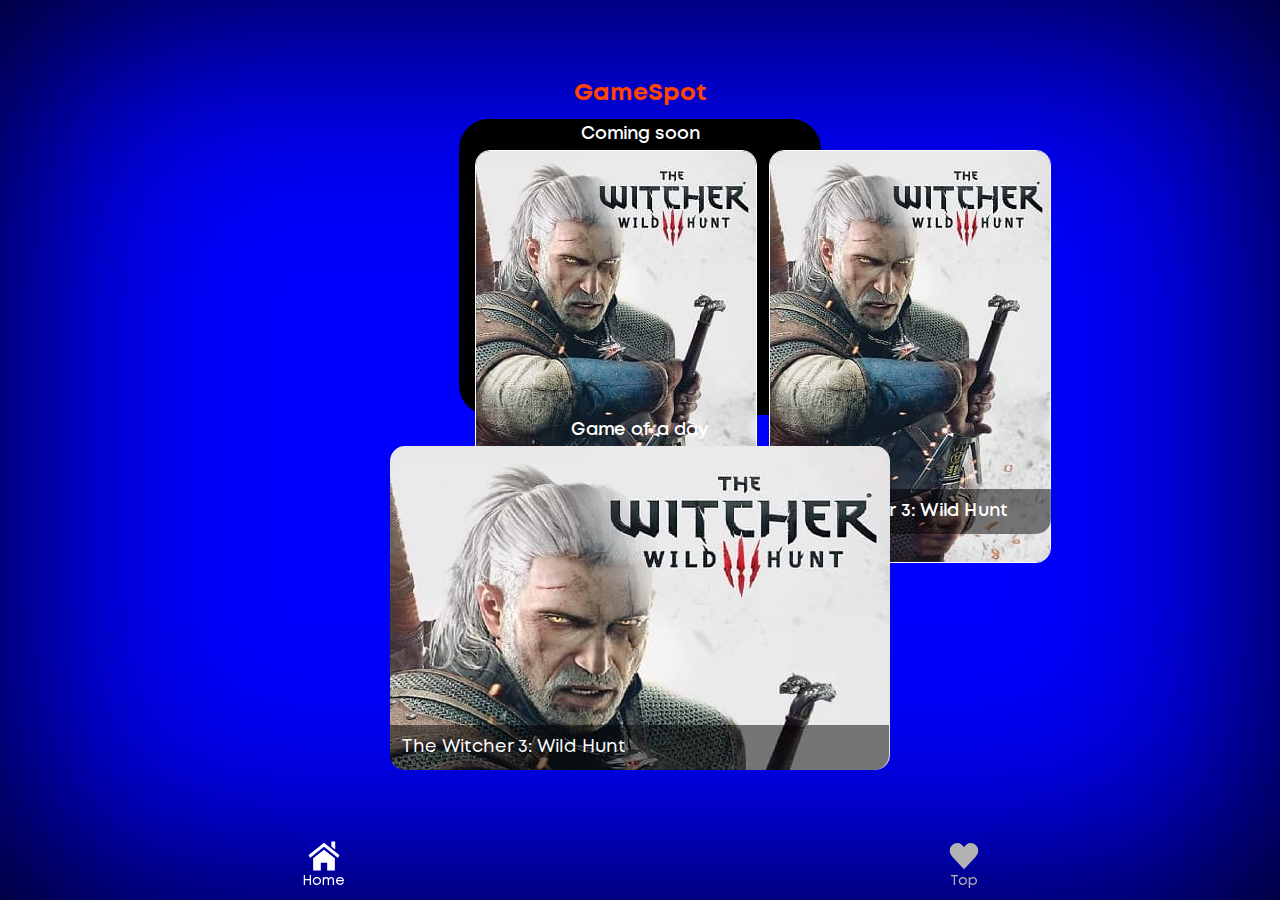
==== index.html @ cd749d68 "start" ====
<!DOCTYPE html>
<html class="page" lang="ru">
  <head>
    <meta charset="utf-8">
    <meta name="viewport" content="width=device-width,initial-scale=1">
    <title>Games Review2</title>
    <link rel="stylesheet" href="css/style.css">
  </head>
  <body class="page__body">
    <section class="genre">
      <h1 class="genre__title">GameSpot</h1>
      <div class="genre__img-wrapper">
        <h2 class="genre__img-title">Coming soon</h2>
        <div class="genre__img-container">
          <a href="game.html" class="games__link">
            <img class="genre__img-soon" src="img/witcher-icon.jpg" alt="">
            <p class="genre__soon-text">The Witcher 3: Wild Hunt</p>
          </a>
          <a href="game.html" class="games__link">
            <img class="genre__img-soon" src="img/witcher-icon.jpg" alt="">
            <p class="genre__soon-text">The Witcher 3: Wild Hunt</p>
          </a>
        </div>
      </div>
      <!--div class="genre__list-wrapper">
        <h2 class="genre__genre-title">Choose a genre</h2>
        <ul class="genre__list">
          <li class="genre__item">
            <p class="genre__text">Racing</p>
          </li>
          <li class="genre__item">
            <p class="genre__text">Action</p>
          </li>
          <li class="genre__item">
            <p class="genre__text">Simulation</p>
          </li>
          <li class="genre__item">
            <p class="genre__text">Sports</p>
          </li>
          <li class="genre__item">
            <p class="genre__text">Strategy</p>
          </li>
          <li class="genre__item">
            <p class="genre__text">Fantasy</p>
          </li>
        </ul>
      </div-->
      <div class="genre__img-item">
        <h2 class="genre__img-title">Game of a day</h2>
        <a href="game.html" class="games__link">
          <img class="genre__img" src="img/witcher-icon2.jpg" alt="">
          <p class="genre__img-text">The Witcher 3: Wild Hunt</p>
        </a>
      </div>
    </section>
    <footer class="footer">
      <nav class="main-nav">
        <li>
          <a class="main-nav__item main-nav__item--active" id="games-button">
            <svg class="main-nav__svg-games" width="24" height="24">
              <use xlink:href="img/icons/stack.svg#home-icon"></use>
            </svg>
            <p class="main-nav__item-text">Home</p>
          </a>
        </li>
        <li>
          <a class="main-nav__item" href="" id="watch-button">
            <svg class="main-nav__svg-watch" width="24" height="24">
              <use xlink:href="img/icons/stack.svg#heart-icon"></use>
            </svg>
            <p class="main-nav__item-text">Top</p>
          </a>
        </li>
      </nav>
    </footer>
    <script src="js/index.js" defer></script>
  </body>
</html>
---- css/style.css ----
@keyframes left{0%{transform:translateX(374px)}to{transform:translateX(0)}}.visually-hidden{position:absolute;width:1px;height:1px;margin:-1px;border:0;padding:0;white-space:nowrap;-webkit-clip-path:inset(100%);clip-path:inset(100%);clip:rect(0,0,0,0);overflow:hidden}@font-face{font-family:"Mont";src:url(../fonts/Mont-Regular.woff2)format("woff2");font-weight:400;font-display:swap;font-style:normal}@font-face{font-family:"Mont";src:url(../fonts/Mont-SemiBold.woff2)format("woff2");font-weight:600;font-display:swap;font-style:normal}@font-face{font-family:"Mont";src:url(../fonts/Mont-Bold.woff2)format("woff2");font-weight:700;font-display:swap;font-style:normal}@font-face{font-family:"Mont";src:url(../fonts/Mont-Regular.woff)format("woff");font-weight:400;font-display:swap;font-style:normal}@font-face{font-family:"Mont";src:url(../fonts/Mont-SemiBold.woff)format("woff");font-weight:600;font-display:swap;font-style:normal}@font-face{font-family:"Mont";src:url(../fonts/Mont-Bold.woff)format("woff");font-weight:700;font-display:swap;font-style:normal}.page{width:100%;min-width:374px;background-color:#000}.page__body{width:100%;margin:0;display:grid;min-height:620px;grid-template-rows:1fr min-content;grid-template-columns:100%;box-shadow:inset 0 0 250px #000;background-color:#00f}.genre{display:grid;grid-template-rows:min-content min-content min-content;justify-items:center;margin-left:24px;margin-right:24px}@media (min-width:720px){.genre{margin-left:80px;margin-right:80px}}.genre__title{margin:20px 0 0;font-family:"Mont";font-style:normal;font-weight:700;font-size:24px;line-height:120%;color:#ff4500;text-align:center}@media (min-width:720px){.genre__title{margin-top:80px}}.genre__img-wrapper{display:grid;justify-items:center;grid-template-rows:min-content 1fr;width:362px;height:296px;margin-top:10px;border-radius:30px;background-color:#000}.genre__img-title{margin:5px 0;font-family:"Mont";font-style:normal;font-weight:600;font-size:18px;line-height:120%;color:#fff;text-align:center}.genre__img-container{display:grid;width:330px;grid-template-columns:1fr 1fr;column-gap:12px}.genre__img-soon{width:157px;border:1px solid #fff;border-radius:15px;object-fit:contain}@media (min-width:720px){.genre__img-soon{width:280px}}.genre__soon-text{position:absolute;left:2px;bottom:33px;width:131px;margin:0;padding:12px;font-family:"Mont";font-style:normal;font-weight:600;font-size:12px;line-height:120%;color:#fff;text-align:left;border-radius:0 0 15px 15px;background-color:rgba(0,0,0,.5)}@media (min-width:720px){.genre__soon-text{width:256px;font-size:18px}}.genre__list-wrapper{margin-top:20px;align-self:center;justify-self:center}.genre__genre-title,.genre__list{margin:0 0 20px;font-family:"Mont";font-style:normal;font-weight:600;font-size:18px;line-height:120%;color:#fff;text-align:center}.genre__list{display:grid;width:326px;grid-template-rows:repeat(3,50px);grid-template-columns:1fr 1fr;row-gap:10px;column-gap:24px;margin:10px 0 0;padding:0;list-style:none;font-weight:700;text-align:left}@media (min-width:720px){.genre__list{margin-top:60px;row-gap:20px}}.genre__item{display:grid;width:151px;height:50px;justify-items:center;align-items:center;border-radius:10px;box-shadow:inset 0 0 50px #3b3b3b}.genre__item:active{filter:brightness(50%)}.genre__text{margin:0;justify-self:center}.genre__img-item{position:relative;display:block;align-self:center;border-radius:15px}.genre__img{width:302px;border-radius:15px;object-fit:contain}@media (min-width:720px){.genre__img{width:500px}}.genre__img-text{position:absolute;bottom:4px;width:278px;margin:0;padding:12px;font-family:"Mont";font-style:normal;font-weight:400;font-size:18px;line-height:120%;color:#fff;text-align:left;border-radius:0 0 15px 15px;background-color:rgba(0,0,0,.5)}@media (min-width:720px){.genre__img-text{width:475px}}.footer{width:100%}.main-nav{display:flex;margin-top:20px;margin-bottom:10px;justify-content:space-around;list-style:none}@media (min-width:720px){.main-nav{margin-top:40px}}.main-nav__item{display:grid;justify-items:center;text-decoration:none;filter:brightness(70%)}.main-nav__item--active{filter:brightness(100%)}.main-nav__item-text{margin:0;font-family:"Mont";font-style:normal;font-weight:400;font-size:12px;line-height:120%;color:#fff}@media (min-width:720px){.main-nav__item-text{margin-top:5px;font-size:14px}}.main-nav__svg-games,.main-nav__svg-watch{fill:#fff}@media (min-width:720px){.main-nav__svg-games,.main-nav__svg-watch{transform:scale(1.3)}}.games__wrapper{display:grid;grid-template-rows:min-content min-content;margin-left:24px;margin-right:24px}@media (min-width:720px){.games__wrapper{margin-left:80px;margin-right:80px}}.games__title{margin:40px 0 0;font-family:"Mont";font-style:normal;font-weight:700;font-size:22px;line-height:120%;color:#fff;text-align:center}@media (min-width:720px){.games__title{margin-top:60px}}.games__list{display:grid;grid-template-columns:1fr 1fr;column-gap:12px;justify-self:center;margin:30px 0 0;padding:0;list-style:none}.games__item{position:relative;display:block;margin-top:10px;border-radius:15px}@media (min-width:720px){.games__item{margin-top:20px}}.games__link{position:relative;display:block;text-decoration:none}.games__img{width:157px;border:1px solid #fff;border-radius:15px;object-fit:contain}@media (min-width:720px){.games__img{width:280px}}.games__text{position:absolute;left:1px;bottom:5px;width:131px;margin:0;padding:12px;font-family:"Mont";font-style:normal;font-weight:600;font-size:12px;line-height:120%;color:#fff;text-align:left;border-radius:0 0 15px 15px;background-color:rgba(0,0,0,.5)}@media (min-width:720px){.games__text{width:256px;font-size:18px}}.game,.game__slider{position:relative;width:100%;overflow-x:hidden}.game{display:grid;grid-template-rows:min-content;align-content:center;font-family:"Mont";font-style:normal;font-weight:700;font-size:22px;line-height:120%;color:#fff;text-align:left}.game__slider{max-width:430px;justify-self:center}@media (min-width:720px){.game__slider{width:550px;height:800px;max-width:550px;overflow-x:hidden}}.game__card-container{position:relative;display:flex;flex-wrap:nowrap;transition:left .3s}.game__img{width:100vw;max-width:430px;object-fit:cover;border-radius:15px}@media (min-width:720px){.game__img{min-width:550px;max-width:550px;height:800px}}.game__wrapper{position:absolute;display:flex;bottom:0;left:36px;width:calc(100% - 72px);height:550px;align-items:flex-end}@media (min-width:720px){.game__wrapper{width:478px;height:800px}}.game__container{display:grid;grid-template-rows:min-content min-content 1fr;margin-bottom:15px;text-shadow:0 0 8px #000}@media (min-width:720px){.game__container{margin-left:24px;margin-right:24px;margin-bottom:30px}}.game__name{margin:0;font-weight:700;font-size:24px}.game__genre,.game__text{margin:0;font-weight:400;font-size:18px}.game__text{margin:10px 0 0;font-size:14px;line-height:115%}@media (min-width:720px){.game__text{font-size:16px}}.game__button-back{position:absolute;display:flex;justify-content:center;align-items:center;top:30px;left:36px;margin:0;padding:0;font-weight:400;color:#fff;border:0}.game__span{margin-right:12px;font-size:36px}.game__button-watchlist{position:absolute;display:flex;justify-content:center;align-items:center;top:30px;right:36px;width:36px;height:36px;margin:0;padding:0;background-color:transparent;border:2px solid #fff;border-radius:50%}.game__button-svg{filter:brightness(70%)}.game__button-svg--active{filter:brightness(150%)}.game__button-left{position:absolute;top:50%;left:4px;width:24px;height:24px;margin:0;padding:0;background-color:transparent;border:0;transform:rotateY(180deg);filter:brightness(85%)}@media (min-width:720px){.game__button-left{top:400px;left:42px}}.game__button-right{position:absolute;top:50%;right:4px;width:24px;height:24px;margin:0;padding:0;background-color:transparent;border:0;filter:brightness(85%)}@media (min-width:720px){.game__button-right{top:400px;right:42px}}.button-left__svg,.button-right__svg{filter:drop-shadow(0 0 4px #000)}
/*# sourceMappingURL=[data-uri] */
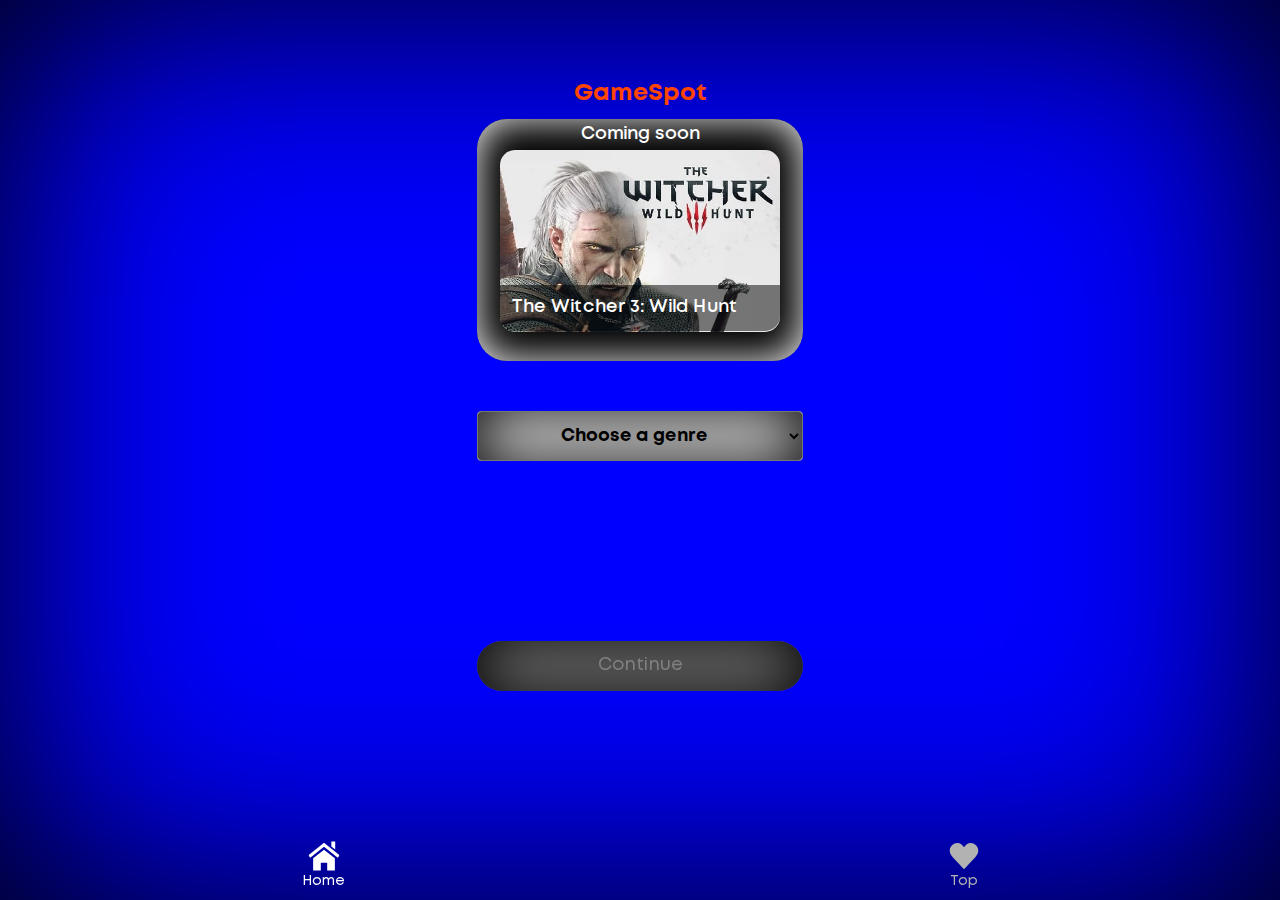
==== commit 47c4bff7: "select" ====
--- a/index.html
+++ b/index.html
@@ -11,16 +11,22 @@
       <h1 class="genre__title">GameSpot</h1>
       <div class="genre__img-wrapper">
         <h2 class="genre__img-title">Coming soon</h2>
-        <div class="genre__img-container">
-          <a href="game.html" class="games__link">
-            <img class="genre__img-soon" src="img/witcher-icon.jpg" alt="">
-            <p class="genre__soon-text">The Witcher 3: Wild Hunt</p>
-          </a>
-          <a href="game.html" class="games__link">
-            <img class="genre__img-soon" src="img/witcher-icon.jpg" alt="">
-            <p class="genre__soon-text">The Witcher 3: Wild Hunt</p>
-          </a>
-        </div>
+        <a href="game.html" class="games__link">
+          <img class="genre__img-soon" src="img/witcher-icon2.jpg" alt="">
+          <p class="genre__soon-text">The Witcher 3: Wild Hunt</p>
+        </a>
+      </div>
+      <div class="genre__select-wrapper">
+       <select class="genre__select">
+        <option class="genre__option" value="" selected disabled>Choose a genre</option>
+        <option class="genre__option" value="Racing">Racing</option>
+        <option class="genre__option" value="Action">Action</option>
+        <option class="genre__option" value="Simulation">Simulation</option>
+        <option class="genre__option" value="Sports">Sports</option>
+        <option class="genre__option" value="Strategy">Strategy</option>
+        <option class="genre__option" value="Fantasy">Fantasy</option>
+      </select>
+      <button type="button" class="genre__button">Continue</button>
       </div>
       <!--div class="genre__list-wrapper">
         <h2 class="genre__genre-title">Choose a genre</h2>
@@ -45,13 +51,6 @@
           </li>
         </ul>
       </div-->
-      <div class="genre__img-item">
-        <h2 class="genre__img-title">Game of a day</h2>
-        <a href="game.html" class="games__link">
-          <img class="genre__img" src="img/witcher-icon2.jpg" alt="">
-          <p class="genre__img-text">The Witcher 3: Wild Hunt</p>
-        </a>
-      </div>
     </section>
     <footer class="footer">
       <nav class="main-nav">
--- a/css/style.css
+++ b/css/style.css
@@ -1,2 +1,2 @@
-@keyframes left{0%{transform:translateX(374px)}to{transform:translateX(0)}}.visually-hidden{position:absolute;width:1px;height:1px;margin:-1px;border:0;padding:0;white-space:nowrap;-webkit-clip-path:inset(100%);clip-path:inset(100%);clip:rect(0,0,0,0);overflow:hidden}@font-face{font-family:"Mont";src:url(../fonts/Mont-Regular.woff2)format("woff2");font-weight:400;font-display:swap;font-style:normal}@font-face{font-family:"Mont";src:url(../fonts/Mont-SemiBold.woff2)format("woff2");font-weight:600;font-display:swap;font-style:normal}@font-face{font-family:"Mont";src:url(../fonts/Mont-Bold.woff2)format("woff2");font-weight:700;font-display:swap;font-style:normal}@font-face{font-family:"Mont";src:url(../fonts/Mont-Regular.woff)format("woff");font-weight:400;font-display:swap;font-style:normal}@font-face{font-family:"Mont";src:url(../fonts/Mont-SemiBold.woff)format("woff");font-weight:600;font-display:swap;font-style:normal}@font-face{font-family:"Mont";src:url(../fonts/Mont-Bold.woff)format("woff");font-weight:700;font-display:swap;font-style:normal}.page{width:100%;min-width:374px;background-color:#000}.page__body{width:100%;margin:0;display:grid;min-height:620px;grid-template-rows:1fr min-content;grid-template-columns:100%;box-shadow:inset 0 0 250px #000;background-color:#00f}.genre{display:grid;grid-template-rows:min-content min-content min-content;justify-items:center;margin-left:24px;margin-right:24px}@media (min-width:720px){.genre{margin-left:80px;margin-right:80px}}.genre__title{margin:20px 0 0;font-family:"Mont";font-style:normal;font-weight:700;font-size:24px;line-height:120%;color:#ff4500;text-align:center}@media (min-width:720px){.genre__title{margin-top:80px}}.genre__img-wrapper{display:grid;justify-items:center;grid-template-rows:min-content 1fr;width:362px;height:296px;margin-top:10px;border-radius:30px;background-color:#000}.genre__img-title{margin:5px 0;font-family:"Mont";font-style:normal;font-weight:600;font-size:18px;line-height:120%;color:#fff;text-align:center}.genre__img-container{display:grid;width:330px;grid-template-columns:1fr 1fr;column-gap:12px}.genre__img-soon{width:157px;border:1px solid #fff;border-radius:15px;object-fit:contain}@media (min-width:720px){.genre__img-soon{width:280px}}.genre__soon-text{position:absolute;left:2px;bottom:33px;width:131px;margin:0;padding:12px;font-family:"Mont";font-style:normal;font-weight:600;font-size:12px;line-height:120%;color:#fff;text-align:left;border-radius:0 0 15px 15px;background-color:rgba(0,0,0,.5)}@media (min-width:720px){.genre__soon-text{width:256px;font-size:18px}}.genre__list-wrapper{margin-top:20px;align-self:center;justify-self:center}.genre__genre-title,.genre__list{margin:0 0 20px;font-family:"Mont";font-style:normal;font-weight:600;font-size:18px;line-height:120%;color:#fff;text-align:center}.genre__list{display:grid;width:326px;grid-template-rows:repeat(3,50px);grid-template-columns:1fr 1fr;row-gap:10px;column-gap:24px;margin:10px 0 0;padding:0;list-style:none;font-weight:700;text-align:left}@media (min-width:720px){.genre__list{margin-top:60px;row-gap:20px}}.genre__item{display:grid;width:151px;height:50px;justify-items:center;align-items:center;border-radius:10px;box-shadow:inset 0 0 50px #3b3b3b}.genre__item:active{filter:brightness(50%)}.genre__text{margin:0;justify-self:center}.genre__img-item{position:relative;display:block;align-self:center;border-radius:15px}.genre__img{width:302px;border-radius:15px;object-fit:contain}@media (min-width:720px){.genre__img{width:500px}}.genre__img-text{position:absolute;bottom:4px;width:278px;margin:0;padding:12px;font-family:"Mont";font-style:normal;font-weight:400;font-size:18px;line-height:120%;color:#fff;text-align:left;border-radius:0 0 15px 15px;background-color:rgba(0,0,0,.5)}@media (min-width:720px){.genre__img-text{width:475px}}.footer{width:100%}.main-nav{display:flex;margin-top:20px;margin-bottom:10px;justify-content:space-around;list-style:none}@media (min-width:720px){.main-nav{margin-top:40px}}.main-nav__item{display:grid;justify-items:center;text-decoration:none;filter:brightness(70%)}.main-nav__item--active{filter:brightness(100%)}.main-nav__item-text{margin:0;font-family:"Mont";font-style:normal;font-weight:400;font-size:12px;line-height:120%;color:#fff}@media (min-width:720px){.main-nav__item-text{margin-top:5px;font-size:14px}}.main-nav__svg-games,.main-nav__svg-watch{fill:#fff}@media (min-width:720px){.main-nav__svg-games,.main-nav__svg-watch{transform:scale(1.3)}}.games__wrapper{display:grid;grid-template-rows:min-content min-content;margin-left:24px;margin-right:24px}@media (min-width:720px){.games__wrapper{margin-left:80px;margin-right:80px}}.games__title{margin:40px 0 0;font-family:"Mont";font-style:normal;font-weight:700;font-size:22px;line-height:120%;color:#fff;text-align:center}@media (min-width:720px){.games__title{margin-top:60px}}.games__list{display:grid;grid-template-columns:1fr 1fr;column-gap:12px;justify-self:center;margin:30px 0 0;padding:0;list-style:none}.games__item{position:relative;display:block;margin-top:10px;border-radius:15px}@media (min-width:720px){.games__item{margin-top:20px}}.games__link{position:relative;display:block;text-decoration:none}.games__img{width:157px;border:1px solid #fff;border-radius:15px;object-fit:contain}@media (min-width:720px){.games__img{width:280px}}.games__text{position:absolute;left:1px;bottom:5px;width:131px;margin:0;padding:12px;font-family:"Mont";font-style:normal;font-weight:600;font-size:12px;line-height:120%;color:#fff;text-align:left;border-radius:0 0 15px 15px;background-color:rgba(0,0,0,.5)}@media (min-width:720px){.games__text{width:256px;font-size:18px}}.game,.game__slider{position:relative;width:100%;overflow-x:hidden}.game{display:grid;grid-template-rows:min-content;align-content:center;font-family:"Mont";font-style:normal;font-weight:700;font-size:22px;line-height:120%;color:#fff;text-align:left}.game__slider{max-width:430px;justify-self:center}@media (min-width:720px){.game__slider{width:550px;height:800px;max-width:550px;overflow-x:hidden}}.game__card-container{position:relative;display:flex;flex-wrap:nowrap;transition:left .3s}.game__img{width:100vw;max-width:430px;object-fit:cover;border-radius:15px}@media (min-width:720px){.game__img{min-width:550px;max-width:550px;height:800px}}.game__wrapper{position:absolute;display:flex;bottom:0;left:36px;width:calc(100% - 72px);height:550px;align-items:flex-end}@media (min-width:720px){.game__wrapper{width:478px;height:800px}}.game__container{display:grid;grid-template-rows:min-content min-content 1fr;margin-bottom:15px;text-shadow:0 0 8px #000}@media (min-width:720px){.game__container{margin-left:24px;margin-right:24px;margin-bottom:30px}}.game__name{margin:0;font-weight:700;font-size:24px}.game__genre,.game__text{margin:0;font-weight:400;font-size:18px}.game__text{margin:10px 0 0;font-size:14px;line-height:115%}@media (min-width:720px){.game__text{font-size:16px}}.game__button-back{position:absolute;display:flex;justify-content:center;align-items:center;top:30px;left:36px;margin:0;padding:0;font-weight:400;color:#fff;border:0}.game__span{margin-right:12px;font-size:36px}.game__button-watchlist{position:absolute;display:flex;justify-content:center;align-items:center;top:30px;right:36px;width:36px;height:36px;margin:0;padding:0;background-color:transparent;border:2px solid #fff;border-radius:50%}.game__button-svg{filter:brightness(70%)}.game__button-svg--active{filter:brightness(150%)}.game__button-left{position:absolute;top:50%;left:4px;width:24px;height:24px;margin:0;padding:0;background-color:transparent;border:0;transform:rotateY(180deg);filter:brightness(85%)}@media (min-width:720px){.game__button-left{top:400px;left:42px}}.game__button-right{position:absolute;top:50%;right:4px;width:24px;height:24px;margin:0;padding:0;background-color:transparent;border:0;filter:brightness(85%)}@media (min-width:720px){.game__button-right{top:400px;right:42px}}.button-left__svg,.button-right__svg{filter:drop-shadow(0 0 4px #000)}
-/*# sourceMappingURL=[data-uri] */+@keyframes left{0%{transform:translateX(374px)}to{transform:translateX(0)}}.visually-hidden{position:absolute;width:1px;height:1px;margin:-1px;border:0;padding:0;white-space:nowrap;-webkit-clip-path:inset(100%);clip-path:inset(100%);clip:rect(0,0,0,0);overflow:hidden}@font-face{font-family:"Mont";src:url(../fonts/Mont-Regular.woff2)format("woff2");font-weight:400;font-display:swap;font-style:normal}@font-face{font-family:"Mont";src:url(../fonts/Mont-SemiBold.woff2)format("woff2");font-weight:600;font-display:swap;font-style:normal}@font-face{font-family:"Mont";src:url(../fonts/Mont-Bold.woff2)format("woff2");font-weight:700;font-display:swap;font-style:normal}@font-face{font-family:"Mont";src:url(../fonts/Mont-Regular.woff)format("woff");font-weight:400;font-display:swap;font-style:normal}@font-face{font-family:"Mont";src:url(../fonts/Mont-SemiBold.woff)format("woff");font-weight:600;font-display:swap;font-style:normal}@font-face{font-family:"Mont";src:url(../fonts/Mont-Bold.woff)format("woff");font-weight:700;font-display:swap;font-style:normal}.page{width:100%;min-width:374px;background-color:#000}.page__body{width:100%;margin:0;display:grid;min-height:620px;grid-template-rows:1fr min-content;grid-template-columns:100%;box-shadow:inset 0 0 250px #000;background-color:#00f}.genre{display:grid;grid-template-rows:min-content min-content min-content;justify-items:center;margin-left:24px;margin-right:24px}@media (min-width:720px){.genre{margin-left:80px;margin-right:80px}}.genre__title{margin:20px 0 0;font-family:"Mont";font-style:normal;font-weight:700;font-size:24px;line-height:120%;color:#ff4500;text-align:center}@media (min-width:720px){.genre__title{margin-top:80px}}.genre__img-wrapper{display:grid;justify-items:center;grid-template-rows:min-content 1fr;width:326px;height:242px;margin-top:10px;border-radius:30px;background-color:#000;box-shadow:inset 0 0 40px #fff}.genre__img-title{margin:5px 0;font-family:"Mont";font-style:normal;font-weight:600;font-size:18px;line-height:120%;color:#fff;text-align:center}.genre__img-soon{width:278px;border-radius:15px;object-fit:contain}@media (min-width:720px){.genre__img-soon{width:280px}}.genre__soon-text{position:absolute;left:0;bottom:30px;width:254px;margin:0;padding:12px;font-family:"Mont";font-style:normal;font-weight:600;font-size:12px;line-height:120%;color:#fff;text-align:left;border-radius:0 0 15px 15px;background-color:rgba(0,0,0,.5)}@media (min-width:720px){.genre__soon-text{width:256px;font-size:18px}}.genre__button,.genre__select{width:326px;height:50px;font-family:"Mont";font-style:normal;font-size:18px;background-color:#fff;box-shadow:inset 0 0 60px #000}.genre__select{margin-top:50px;font-weight:700;line-height:120%;text-align:center;outline:0;border-radius:4px}.genre__button{display:flex;margin-top:60px;justify-self:center;justify-content:center;align-items:center;border:0;border-radius:25px;color:#fff;font-weight:400;text-decoration:none;filter:brightness(.5)}.genre__button--active{filter:brightness(1)}@media (min-width:720px){.genre__button{margin-top:180px}}.genre__list-wrapper{margin-top:20px;align-self:center;justify-self:center}.genre__genre-title,.genre__list{margin:0 0 20px;font-family:"Mont";font-style:normal;font-weight:600;font-size:18px;line-height:120%;color:#fff;text-align:center}.genre__list{display:grid;width:326px;grid-template-rows:repeat(3,50px);grid-template-columns:1fr 1fr;row-gap:10px;column-gap:24px;margin:10px 0 0;padding:0;list-style:none;font-weight:700;text-align:left}@media (min-width:720px){.genre__list{margin-top:60px;row-gap:20px}}.genre__item{display:grid;width:151px;height:50px;justify-items:center;align-items:center;border-radius:10px;box-shadow:inset 0 0 50px #3b3b3b}.genre__item:active{filter:brightness(50%)}.genre__text{margin:0;justify-self:center}.genre__img-item{position:relative;display:block;align-self:center;border-radius:15px}.genre__img{width:302px;border-radius:15px;object-fit:contain}@media (min-width:720px){.genre__img{width:500px}}.genre__img-text{position:absolute;bottom:4px;width:278px;margin:0;padding:12px;font-family:"Mont";font-style:normal;font-weight:400;font-size:18px;line-height:120%;color:#fff;text-align:left;border-radius:0 0 15px 15px;background-color:rgba(0,0,0,.5)}@media (min-width:720px){.genre__img-text{width:475px}}.footer{width:100%}.main-nav{display:flex;margin-top:20px;margin-bottom:10px;justify-content:space-around;list-style:none}@media (min-width:720px){.main-nav{margin-top:40px}}.main-nav__item{display:grid;justify-items:center;text-decoration:none;filter:brightness(70%)}.main-nav__item--active{filter:brightness(100%)}.main-nav__item-text{margin:0;font-family:"Mont";font-style:normal;font-weight:400;font-size:12px;line-height:120%;color:#fff}@media (min-width:720px){.main-nav__item-text{margin-top:5px;font-size:14px}}.main-nav__svg-games,.main-nav__svg-watch{fill:#fff}@media (min-width:720px){.main-nav__svg-games,.main-nav__svg-watch{transform:scale(1.3)}}.games__wrapper{display:grid;grid-template-rows:min-content min-content;margin-left:24px;margin-right:24px}@media (min-width:720px){.games__wrapper{margin-left:80px;margin-right:80px}}.games__title{margin:40px 0 0;font-family:"Mont";font-style:normal;font-weight:700;font-size:22px;line-height:120%;color:#fff;text-align:center}@media (min-width:720px){.games__title{margin-top:60px}}.games__list{display:grid;grid-template-columns:1fr 1fr;column-gap:12px;justify-self:center;margin:30px 0 0;padding:0;list-style:none}.games__item{position:relative;display:block;margin-top:10px;border-radius:15px}@media (min-width:720px){.games__item{margin-top:20px}}.games__link{position:relative;display:block;text-decoration:none}.games__img{width:157px;border:1px solid #fff;border-radius:15px;object-fit:contain}@media (min-width:720px){.games__img{width:280px}}.games__text{position:absolute;left:1px;bottom:5px;width:131px;margin:0;padding:12px;font-family:"Mont";font-style:normal;font-weight:600;font-size:12px;line-height:120%;color:#fff;text-align:left;border-radius:0 0 15px 15px;background-color:rgba(0,0,0,.5)}@media (min-width:720px){.games__text{width:256px;font-size:18px}}.game,.game__slider{position:relative;width:100%;overflow-x:hidden}.game{display:grid;grid-template-rows:min-content;align-content:center;font-family:"Mont";font-style:normal;font-weight:700;font-size:22px;line-height:120%;color:#fff;text-align:left}.game__slider{max-width:430px;justify-self:center}@media (min-width:720px){.game__slider{width:550px;height:800px;max-width:550px;overflow-x:hidden}}.game__card-container{position:relative;display:flex;flex-wrap:nowrap;transition:left .3s}.game__img{width:100vw;max-width:430px;object-fit:cover;border-radius:15px}@media (min-width:720px){.game__img{min-width:550px;max-width:550px;height:800px}}.game__wrapper{position:absolute;display:flex;bottom:0;left:36px;width:calc(100% - 72px);height:550px;align-items:flex-end}@media (min-width:720px){.game__wrapper{width:478px;height:800px}}.game__container{display:grid;grid-template-rows:min-content min-content 1fr;margin-bottom:15px;text-shadow:0 0 8px #000}@media (min-width:720px){.game__container{margin-left:24px;margin-right:24px;margin-bottom:30px}}.game__name{margin:0;font-weight:700;font-size:24px}.game__genre,.game__text{margin:0;font-weight:400;font-size:18px}.game__text{margin:10px 0 0;font-size:14px;line-height:115%}@media (min-width:720px){.game__text{font-size:16px}}.game__button-back{position:absolute;display:flex;justify-content:center;align-items:center;top:30px;left:36px;margin:0;padding:0;font-weight:400;color:#fff;border:0}.game__span{margin-right:12px;font-size:36px}.game__button-watchlist{position:absolute;display:flex;justify-content:center;align-items:center;top:30px;right:36px;width:36px;height:36px;margin:0;padding:0;background-color:transparent;border:2px solid #fff;border-radius:50%}.game__button-svg{filter:brightness(70%)}.game__button-svg--active{filter:brightness(150%)}.game__button-left{position:absolute;top:50%;left:4px;width:24px;height:24px;margin:0;padding:0;background-color:transparent;border:0;transform:rotateY(180deg);filter:brightness(85%)}@media (min-width:720px){.game__button-left{top:400px;left:42px}}.game__button-right{position:absolute;top:50%;right:4px;width:24px;height:24px;margin:0;padding:0;background-color:transparent;border:0;filter:brightness(85%)}@media (min-width:720px){.game__button-right{top:400px;right:42px}}.button-left__svg,.button-right__svg{filter:drop-shadow(0 0 4px #000)}
+/*# sourceMappingURL=[data-uri] */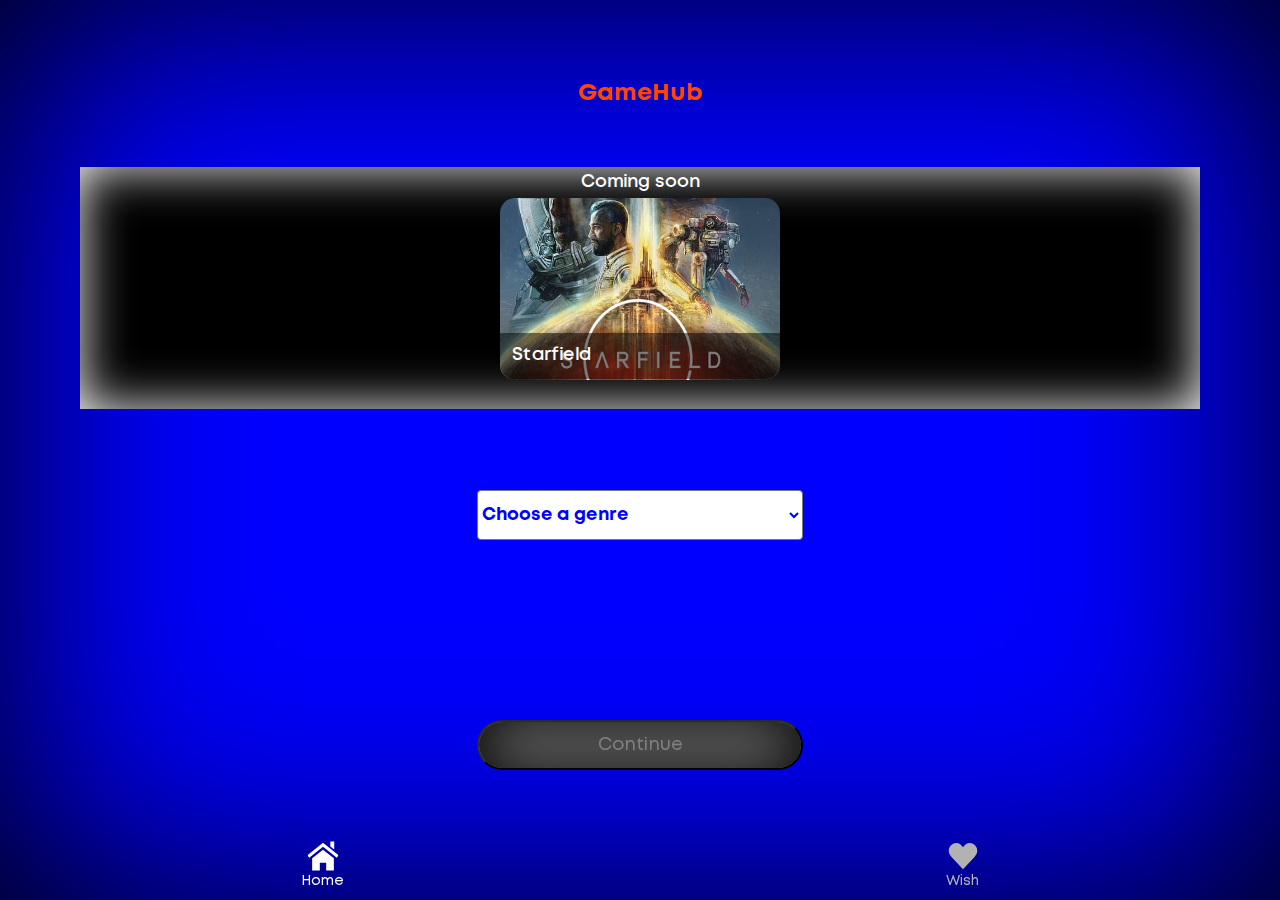
==== commit 60a94c3c: "end" ====
--- a/index.html
+++ b/index.html
@@ -3,54 +3,31 @@
   <head>
     <meta charset="utf-8">
     <meta name="viewport" content="width=device-width,initial-scale=1">
-    <title>Games Review2</title>
+    <title>Games Review4</title>
     <link rel="stylesheet" href="css/style.css">
   </head>
   <body class="page__body">
     <section class="genre">
-      <h1 class="genre__title">GameSpot</h1>
+      <h1 class="genre__title">GameHub</h1>
       <div class="genre__img-wrapper">
         <h2 class="genre__img-title">Coming soon</h2>
-        <a href="game.html" class="games__link">
-          <img class="genre__img-soon" src="img/witcher-icon2.jpg" alt="">
-          <p class="genre__soon-text">The Witcher 3: Wild Hunt</p>
+        <a href="game.html" class="genre__img-link">
+          <img class="genre__img-soon" src="img/starfield-icon.jpg" alt="">
+          <p class="genre__soon-text">Starfield</p>
         </a>
       </div>
       <div class="genre__select-wrapper">
-       <select class="genre__select">
-        <option class="genre__option" value="" selected disabled>Choose a genre</option>
-        <option class="genre__option" value="Racing">Racing</option>
-        <option class="genre__option" value="Action">Action</option>
-        <option class="genre__option" value="Simulation">Simulation</option>
-        <option class="genre__option" value="Sports">Sports</option>
-        <option class="genre__option" value="Strategy">Strategy</option>
-        <option class="genre__option" value="Fantasy">Fantasy</option>
-      </select>
-      <button type="button" class="genre__button">Continue</button>
+        <select class="genre__select">
+          <option class="genre__option" value="" selected disabled>Choose a genre</option>
+          <option class="genre__option" value="Racing">Racing</option>
+          <option class="genre__option" value="Action">Action</option>
+          <option class="genre__option" value="Simulation">Simulation</option>
+          <option class="genre__option" value="Sports">Sports</option>
+          <option class="genre__option" value="Strategy">Strategy</option>
+          <option class="genre__option" value="Fantasy">Fantasy</option>
+        </select>
+        <button type="button" class="genre__button">Continue</button>
       </div>
-      <!--div class="genre__list-wrapper">
-        <h2 class="genre__genre-title">Choose a genre</h2>
-        <ul class="genre__list">
-          <li class="genre__item">
-            <p class="genre__text">Racing</p>
-          </li>
-          <li class="genre__item">
-            <p class="genre__text">Action</p>
-          </li>
-          <li class="genre__item">
-            <p class="genre__text">Simulation</p>
-          </li>
-          <li class="genre__item">
-            <p class="genre__text">Sports</p>
-          </li>
-          <li class="genre__item">
-            <p class="genre__text">Strategy</p>
-          </li>
-          <li class="genre__item">
-            <p class="genre__text">Fantasy</p>
-          </li>
-        </ul>
-      </div-->
     </section>
     <footer class="footer">
       <nav class="main-nav">
@@ -67,7 +44,7 @@
             <svg class="main-nav__svg-watch" width="24" height="24">
               <use xlink:href="img/icons/stack.svg#heart-icon"></use>
             </svg>
-            <p class="main-nav__item-text">Top</p>
+            <p class="main-nav__item-text">Wish</p>
           </a>
         </li>
       </nav>
--- a/css/style.css
+++ b/css/style.css
@@ -1,2 +1,2 @@
-@keyframes left{0%{transform:translateX(374px)}to{transform:translateX(0)}}.visually-hidden{position:absolute;width:1px;height:1px;margin:-1px;border:0;padding:0;white-space:nowrap;-webkit-clip-path:inset(100%);clip-path:inset(100%);clip:rect(0,0,0,0);overflow:hidden}@font-face{font-family:"Mont";src:url(../fonts/Mont-Regular.woff2)format("woff2");font-weight:400;font-display:swap;font-style:normal}@font-face{font-family:"Mont";src:url(../fonts/Mont-SemiBold.woff2)format("woff2");font-weight:600;font-display:swap;font-style:normal}@font-face{font-family:"Mont";src:url(../fonts/Mont-Bold.woff2)format("woff2");font-weight:700;font-display:swap;font-style:normal}@font-face{font-family:"Mont";src:url(../fonts/Mont-Regular.woff)format("woff");font-weight:400;font-display:swap;font-style:normal}@font-face{font-family:"Mont";src:url(../fonts/Mont-SemiBold.woff)format("woff");font-weight:600;font-display:swap;font-style:normal}@font-face{font-family:"Mont";src:url(../fonts/Mont-Bold.woff)format("woff");font-weight:700;font-display:swap;font-style:normal}.page{width:100%;min-width:374px;background-color:#000}.page__body{width:100%;margin:0;display:grid;min-height:620px;grid-template-rows:1fr min-content;grid-template-columns:100%;box-shadow:inset 0 0 250px #000;background-color:#00f}.genre{display:grid;grid-template-rows:min-content min-content min-content;justify-items:center;margin-left:24px;margin-right:24px}@media (min-width:720px){.genre{margin-left:80px;margin-right:80px}}.genre__title{margin:20px 0 0;font-family:"Mont";font-style:normal;font-weight:700;font-size:24px;line-height:120%;color:#ff4500;text-align:center}@media (min-width:720px){.genre__title{margin-top:80px}}.genre__img-wrapper{display:grid;justify-items:center;grid-template-rows:min-content 1fr;width:326px;height:242px;margin-top:10px;border-radius:30px;background-color:#000;box-shadow:inset 0 0 40px #fff}.genre__img-title{margin:5px 0;font-family:"Mont";font-style:normal;font-weight:600;font-size:18px;line-height:120%;color:#fff;text-align:center}.genre__img-soon{width:278px;border-radius:15px;object-fit:contain}@media (min-width:720px){.genre__img-soon{width:280px}}.genre__soon-text{position:absolute;left:0;bottom:30px;width:254px;margin:0;padding:12px;font-family:"Mont";font-style:normal;font-weight:600;font-size:12px;line-height:120%;color:#fff;text-align:left;border-radius:0 0 15px 15px;background-color:rgba(0,0,0,.5)}@media (min-width:720px){.genre__soon-text{width:256px;font-size:18px}}.genre__button,.genre__select{width:326px;height:50px;font-family:"Mont";font-style:normal;font-size:18px;background-color:#fff;box-shadow:inset 0 0 60px #000}.genre__select{margin-top:50px;font-weight:700;line-height:120%;text-align:center;outline:0;border-radius:4px}.genre__button{display:flex;margin-top:60px;justify-self:center;justify-content:center;align-items:center;border:0;border-radius:25px;color:#fff;font-weight:400;text-decoration:none;filter:brightness(.5)}.genre__button--active{filter:brightness(1)}@media (min-width:720px){.genre__button{margin-top:180px}}.genre__list-wrapper{margin-top:20px;align-self:center;justify-self:center}.genre__genre-title,.genre__list{margin:0 0 20px;font-family:"Mont";font-style:normal;font-weight:600;font-size:18px;line-height:120%;color:#fff;text-align:center}.genre__list{display:grid;width:326px;grid-template-rows:repeat(3,50px);grid-template-columns:1fr 1fr;row-gap:10px;column-gap:24px;margin:10px 0 0;padding:0;list-style:none;font-weight:700;text-align:left}@media (min-width:720px){.genre__list{margin-top:60px;row-gap:20px}}.genre__item{display:grid;width:151px;height:50px;justify-items:center;align-items:center;border-radius:10px;box-shadow:inset 0 0 50px #3b3b3b}.genre__item:active{filter:brightness(50%)}.genre__text{margin:0;justify-self:center}.genre__img-item{position:relative;display:block;align-self:center;border-radius:15px}.genre__img{width:302px;border-radius:15px;object-fit:contain}@media (min-width:720px){.genre__img{width:500px}}.genre__img-text{position:absolute;bottom:4px;width:278px;margin:0;padding:12px;font-family:"Mont";font-style:normal;font-weight:400;font-size:18px;line-height:120%;color:#fff;text-align:left;border-radius:0 0 15px 15px;background-color:rgba(0,0,0,.5)}@media (min-width:720px){.genre__img-text{width:475px}}.footer{width:100%}.main-nav{display:flex;margin-top:20px;margin-bottom:10px;justify-content:space-around;list-style:none}@media (min-width:720px){.main-nav{margin-top:40px}}.main-nav__item{display:grid;justify-items:center;text-decoration:none;filter:brightness(70%)}.main-nav__item--active{filter:brightness(100%)}.main-nav__item-text{margin:0;font-family:"Mont";font-style:normal;font-weight:400;font-size:12px;line-height:120%;color:#fff}@media (min-width:720px){.main-nav__item-text{margin-top:5px;font-size:14px}}.main-nav__svg-games,.main-nav__svg-watch{fill:#fff}@media (min-width:720px){.main-nav__svg-games,.main-nav__svg-watch{transform:scale(1.3)}}.games__wrapper{display:grid;grid-template-rows:min-content min-content;margin-left:24px;margin-right:24px}@media (min-width:720px){.games__wrapper{margin-left:80px;margin-right:80px}}.games__title{margin:40px 0 0;font-family:"Mont";font-style:normal;font-weight:700;font-size:22px;line-height:120%;color:#fff;text-align:center}@media (min-width:720px){.games__title{margin-top:60px}}.games__list{display:grid;grid-template-columns:1fr 1fr;column-gap:12px;justify-self:center;margin:30px 0 0;padding:0;list-style:none}.games__item{position:relative;display:block;margin-top:10px;border-radius:15px}@media (min-width:720px){.games__item{margin-top:20px}}.games__link{position:relative;display:block;text-decoration:none}.games__img{width:157px;border:1px solid #fff;border-radius:15px;object-fit:contain}@media (min-width:720px){.games__img{width:280px}}.games__text{position:absolute;left:1px;bottom:5px;width:131px;margin:0;padding:12px;font-family:"Mont";font-style:normal;font-weight:600;font-size:12px;line-height:120%;color:#fff;text-align:left;border-radius:0 0 15px 15px;background-color:rgba(0,0,0,.5)}@media (min-width:720px){.games__text{width:256px;font-size:18px}}.game,.game__slider{position:relative;width:100%;overflow-x:hidden}.game{display:grid;grid-template-rows:min-content;align-content:center;font-family:"Mont";font-style:normal;font-weight:700;font-size:22px;line-height:120%;color:#fff;text-align:left}.game__slider{max-width:430px;justify-self:center}@media (min-width:720px){.game__slider{width:550px;height:800px;max-width:550px;overflow-x:hidden}}.game__card-container{position:relative;display:flex;flex-wrap:nowrap;transition:left .3s}.game__img{width:100vw;max-width:430px;object-fit:cover;border-radius:15px}@media (min-width:720px){.game__img{min-width:550px;max-width:550px;height:800px}}.game__wrapper{position:absolute;display:flex;bottom:0;left:36px;width:calc(100% - 72px);height:550px;align-items:flex-end}@media (min-width:720px){.game__wrapper{width:478px;height:800px}}.game__container{display:grid;grid-template-rows:min-content min-content 1fr;margin-bottom:15px;text-shadow:0 0 8px #000}@media (min-width:720px){.game__container{margin-left:24px;margin-right:24px;margin-bottom:30px}}.game__name{margin:0;font-weight:700;font-size:24px}.game__genre,.game__text{margin:0;font-weight:400;font-size:18px}.game__text{margin:10px 0 0;font-size:14px;line-height:115%}@media (min-width:720px){.game__text{font-size:16px}}.game__button-back{position:absolute;display:flex;justify-content:center;align-items:center;top:30px;left:36px;margin:0;padding:0;font-weight:400;color:#fff;border:0}.game__span{margin-right:12px;font-size:36px}.game__button-watchlist{position:absolute;display:flex;justify-content:center;align-items:center;top:30px;right:36px;width:36px;height:36px;margin:0;padding:0;background-color:transparent;border:2px solid #fff;border-radius:50%}.game__button-svg{filter:brightness(70%)}.game__button-svg--active{filter:brightness(150%)}.game__button-left{position:absolute;top:50%;left:4px;width:24px;height:24px;margin:0;padding:0;background-color:transparent;border:0;transform:rotateY(180deg);filter:brightness(85%)}@media (min-width:720px){.game__button-left{top:400px;left:42px}}.game__button-right{position:absolute;top:50%;right:4px;width:24px;height:24px;margin:0;padding:0;background-color:transparent;border:0;filter:brightness(85%)}@media (min-width:720px){.game__button-right{top:400px;right:42px}}.button-left__svg,.button-right__svg{filter:drop-shadow(0 0 4px #000)}
-/*# sourceMappingURL=[data-uri] */+@keyframes left{0%{transform:translateX(374px)}to{transform:translateX(0)}}.visually-hidden{position:absolute;width:1px;height:1px;margin:-1px;border:0;padding:0;white-space:nowrap;-webkit-clip-path:inset(100%);clip-path:inset(100%);clip:rect(0,0,0,0);overflow:hidden}@font-face{font-family:"Mont";src:url(../fonts/Mont-Regular.woff2)format("woff2");font-weight:400;font-display:swap;font-style:normal}@font-face{font-family:"Mont";src:url(../fonts/Mont-SemiBold.woff2)format("woff2");font-weight:600;font-display:swap;font-style:normal}@font-face{font-family:"Mont";src:url(../fonts/Mont-Bold.woff2)format("woff2");font-weight:700;font-display:swap;font-style:normal}@font-face{font-family:"Mont";src:url(../fonts/Mont-Regular.woff)format("woff");font-weight:400;font-display:swap;font-style:normal}@font-face{font-family:"Mont";src:url(../fonts/Mont-SemiBold.woff)format("woff");font-weight:600;font-display:swap;font-style:normal}@font-face{font-family:"Mont";src:url(../fonts/Mont-Bold.woff)format("woff");font-weight:700;font-display:swap;font-style:normal}.page{width:100%;min-width:374px;background-color:#000}.page__body{width:100%;margin:0;display:grid;min-height:620px;grid-template-rows:1fr min-content;grid-template-columns:100%;box-shadow:inset 0 0 250px #000;background-color:#00f}.genre{display:grid;grid-template-rows:min-content 1fr 1fr;justify-items:center;align-items:center}@media (min-width:720px){.genre{margin-left:80px;margin-right:80px}}.genre__title{margin:20px 0 0;font-family:"Mont";font-style:normal;font-weight:700;font-size:24px;line-height:120%;color:#ff4500;text-align:center}@media (min-width:720px){.genre__title{margin-top:80px}}.genre__img-wrapper{display:grid;justify-items:center;grid-template-rows:min-content 1fr;width:100%;height:242px;margin-top:10px;background-color:#000;box-shadow:inset 0 0 50px #fff}.genre__img-title{margin:5px 0;font-family:"Mont";font-style:normal;font-weight:600;font-size:18px;line-height:120%;color:#fff;text-align:center}.genre__img-link{position:relative;text-decoration:none}.genre__img-soon{display:block;width:278px;border-radius:15px;object-fit:contain}@media (min-width:720px){.genre__img-soon{width:280px}}.genre__soon-text{position:absolute;left:0;bottom:30px;width:254px;margin:0;padding:12px;font-family:"Mont";font-style:normal;font-weight:600;font-size:12px;line-height:120%;color:#fff;text-align:left;border-radius:0 0 15px 15px;background-color:rgba(0,0,0,.5)}@media (min-width:720px){.genre__soon-text{width:256px;font-size:18px}}.genre__button,.genre__select{width:326px;height:50px;font-family:"Mont";font-style:normal;font-size:18px;background-color:#fff}.genre__select{display:block;font-weight:700;line-height:120%;color:#00f;outline:0;border-radius:4px}.genre__button{display:flex;margin-top:60px;justify-self:center;justify-content:center;align-items:center;border-radius:25px;color:#fff;font-weight:400;text-decoration:none;box-shadow:inset 0 0 60px #000;filter:brightness(.5)}.genre__button--active{filter:brightness(1)}@media (min-width:720px){.genre__button{margin-top:180px}}.footer{width:100%}.main-nav{display:flex;margin-top:20px;margin-bottom:10px;justify-content:space-around;list-style:none}@media (min-width:720px){.main-nav{margin-top:40px}}.main-nav__item{display:grid;justify-items:center;text-decoration:none;filter:brightness(70%)}.main-nav__item--active{filter:brightness(100%)}.main-nav__item-text{margin:0;font-family:"Mont";font-style:normal;font-weight:400;font-size:12px;line-height:120%;color:#fff}@media (min-width:720px){.main-nav__item-text{margin-top:5px;font-size:14px}}.main-nav__svg-games,.main-nav__svg-watch{fill:#fff}@media (min-width:720px){.main-nav__svg-games,.main-nav__svg-watch{transform:scale(1.3)}}.games__wrapper{display:grid;grid-template-rows:min-content min-content;margin-left:12px;margin-right:12px}@media (min-width:720px){.games__wrapper{margin-left:80px;margin-right:80px}}.games__title{margin:40px 0 0;font-family:"Mont";font-style:normal;font-weight:700;font-size:22px;line-height:120%;color:#ff4500;text-align:center}@media (min-width:720px){.games__title{margin-top:60px}}.games__list{width:100%;justify-self:center;margin:30px 0 0;padding:0;list-style:none}.games__item{position:relative;display:block;margin-top:5px;background-color:#000;box-shadow:inset 0 0 30px #fff}@media (min-width:720px){.games__item{margin-top:20px}}.games__link{position:relative;display:grid;grid-template-columns:210px 1fr;text-decoration:none}.games__img{width:200px;margin:5px;object-fit:contain;border-radius:15px}@media (min-width:720px){.games__img{width:280px}}.games__text-wrapper{margin-left:10px;justify-self:left;align-self:center}.games__genre,.games__name{margin:0;font-family:"Mont";font-style:normal;font-weight:400;font-size:14px;line-height:120%;color:#fff;text-align:left}.games__genre{margin:10px 0 0;font-size:12px}.game,.game__slider{position:relative;width:100%;overflow-x:hidden}.game{display:grid;grid-template-rows:min-content;align-content:center;font-family:"Mont";font-style:normal;font-weight:700;font-size:22px;line-height:120%;color:#fff;text-align:left}.game__slider{max-width:430px;justify-self:center}@media (min-width:720px){.game__slider{width:550px;height:800px;max-width:550px;overflow-x:hidden}}.game__card-container{position:relative;display:flex;flex-wrap:nowrap;transition:left .3s}.game__img{width:100vw;max-width:430px;object-fit:cover;border-radius:15px}@media (min-width:720px){.game__img{min-width:550px;max-width:550px;height:800px}}.game__wrapper{position:absolute;display:flex;bottom:0;left:36px;width:calc(100% - 72px);height:550px;align-items:flex-end}@media (min-width:720px){.game__wrapper{width:478px;height:800px}}.game__container{display:grid;grid-template-rows:min-content min-content 1fr;margin-bottom:15px;text-shadow:0 0 8px #000}@media (min-width:720px){.game__container{margin-left:24px;margin-right:24px;margin-bottom:30px}}.game__name{margin:0;font-weight:700;font-size:24px}.game__genre,.game__text{margin:0;font-weight:400;font-size:18px}.game__text{margin:10px 0 0;font-size:14px;line-height:115%}@media (min-width:720px){.game__text{font-size:16px}}.game__button-back{position:absolute;display:flex;justify-content:center;align-items:center;top:30px;left:36px;margin:0;padding:0;font-weight:400;color:#ff4500;border:0}.game__span{margin-right:12px;font-size:36px}.game__button-watchlist{position:absolute;display:flex;justify-content:center;align-items:center;top:30px;right:36px;width:36px;height:36px;margin:0;padding:0;background-color:transparent;border:2px solid #ff4500;border-radius:50%}.game__button-svg{filter:brightness(70%)}.game__button-svg--active{filter:brightness(150%)}.game__button-left{position:absolute;top:50%;left:4px;width:24px;height:24px;margin:0;padding:0;background-color:transparent;border:0;transform:rotateY(180deg);filter:brightness(85%)}@media (min-width:720px){.game__button-left{top:400px;left:42px}}.game__button-right{position:absolute;top:50%;right:4px;width:24px;height:24px;margin:0;padding:0;background-color:transparent;border:0;filter:brightness(85%)}@media (min-width:720px){.game__button-right{top:400px;right:42px}}.button-left__svg,.button-right__svg{filter:drop-shadow(0 0 4px #ff4500)}
+/*# sourceMappingURL=[data-uri] */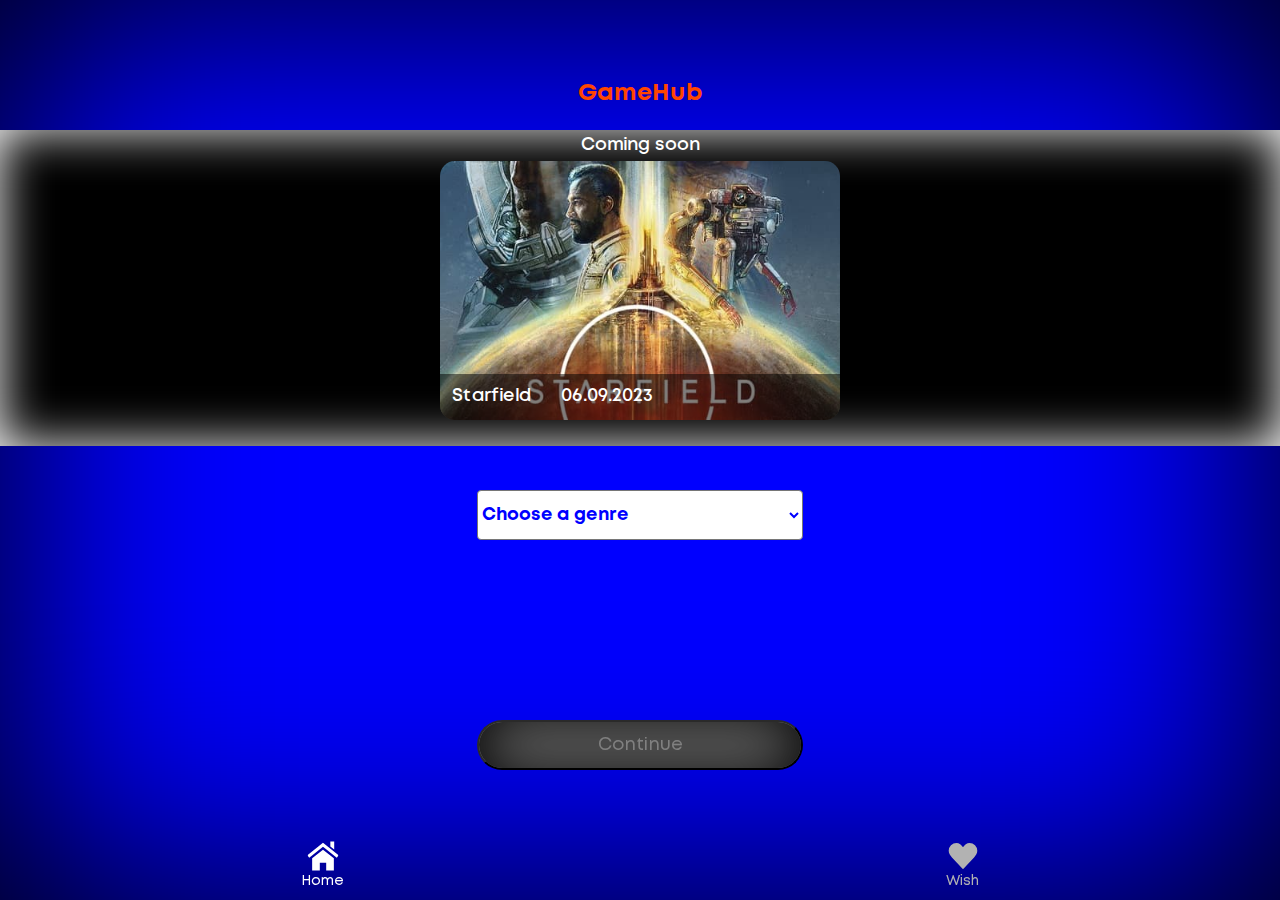
==== commit 6ac0f046: "end 2" ====
--- a/index.html
+++ b/index.html
@@ -13,7 +13,7 @@
         <h2 class="genre__img-title">Coming soon</h2>
         <a href="game.html" class="genre__img-link">
           <img class="genre__img-soon" src="img/starfield-icon.jpg" alt="">
-          <p class="genre__soon-text">Starfield</p>
+          <pre class="genre__soon-text">Starfield      06.09.2023</pre>
         </a>
       </div>
       <div class="genre__select-wrapper">
--- a/css/style.css
+++ b/css/style.css
@@ -1,2 +1,2 @@
-@keyframes left{0%{transform:translateX(374px)}to{transform:translateX(0)}}.visually-hidden{position:absolute;width:1px;height:1px;margin:-1px;border:0;padding:0;white-space:nowrap;-webkit-clip-path:inset(100%);clip-path:inset(100%);clip:rect(0,0,0,0);overflow:hidden}@font-face{font-family:"Mont";src:url(../fonts/Mont-Regular.woff2)format("woff2");font-weight:400;font-display:swap;font-style:normal}@font-face{font-family:"Mont";src:url(../fonts/Mont-SemiBold.woff2)format("woff2");font-weight:600;font-display:swap;font-style:normal}@font-face{font-family:"Mont";src:url(../fonts/Mont-Bold.woff2)format("woff2");font-weight:700;font-display:swap;font-style:normal}@font-face{font-family:"Mont";src:url(../fonts/Mont-Regular.woff)format("woff");font-weight:400;font-display:swap;font-style:normal}@font-face{font-family:"Mont";src:url(../fonts/Mont-SemiBold.woff)format("woff");font-weight:600;font-display:swap;font-style:normal}@font-face{font-family:"Mont";src:url(../fonts/Mont-Bold.woff)format("woff");font-weight:700;font-display:swap;font-style:normal}.page{width:100%;min-width:374px;background-color:#000}.page__body{width:100%;margin:0;display:grid;min-height:620px;grid-template-rows:1fr min-content;grid-template-columns:100%;box-shadow:inset 0 0 250px #000;background-color:#00f}.genre{display:grid;grid-template-rows:min-content 1fr 1fr;justify-items:center;align-items:center}@media (min-width:720px){.genre{margin-left:80px;margin-right:80px}}.genre__title{margin:20px 0 0;font-family:"Mont";font-style:normal;font-weight:700;font-size:24px;line-height:120%;color:#ff4500;text-align:center}@media (min-width:720px){.genre__title{margin-top:80px}}.genre__img-wrapper{display:grid;justify-items:center;grid-template-rows:min-content 1fr;width:100%;height:242px;margin-top:10px;background-color:#000;box-shadow:inset 0 0 50px #fff}.genre__img-title{margin:5px 0;font-family:"Mont";font-style:normal;font-weight:600;font-size:18px;line-height:120%;color:#fff;text-align:center}.genre__img-link{position:relative;text-decoration:none}.genre__img-soon{display:block;width:278px;border-radius:15px;object-fit:contain}@media (min-width:720px){.genre__img-soon{width:280px}}.genre__soon-text{position:absolute;left:0;bottom:30px;width:254px;margin:0;padding:12px;font-family:"Mont";font-style:normal;font-weight:600;font-size:12px;line-height:120%;color:#fff;text-align:left;border-radius:0 0 15px 15px;background-color:rgba(0,0,0,.5)}@media (min-width:720px){.genre__soon-text{width:256px;font-size:18px}}.genre__button,.genre__select{width:326px;height:50px;font-family:"Mont";font-style:normal;font-size:18px;background-color:#fff}.genre__select{display:block;font-weight:700;line-height:120%;color:#00f;outline:0;border-radius:4px}.genre__button{display:flex;margin-top:60px;justify-self:center;justify-content:center;align-items:center;border-radius:25px;color:#fff;font-weight:400;text-decoration:none;box-shadow:inset 0 0 60px #000;filter:brightness(.5)}.genre__button--active{filter:brightness(1)}@media (min-width:720px){.genre__button{margin-top:180px}}.footer{width:100%}.main-nav{display:flex;margin-top:20px;margin-bottom:10px;justify-content:space-around;list-style:none}@media (min-width:720px){.main-nav{margin-top:40px}}.main-nav__item{display:grid;justify-items:center;text-decoration:none;filter:brightness(70%)}.main-nav__item--active{filter:brightness(100%)}.main-nav__item-text{margin:0;font-family:"Mont";font-style:normal;font-weight:400;font-size:12px;line-height:120%;color:#fff}@media (min-width:720px){.main-nav__item-text{margin-top:5px;font-size:14px}}.main-nav__svg-games,.main-nav__svg-watch{fill:#fff}@media (min-width:720px){.main-nav__svg-games,.main-nav__svg-watch{transform:scale(1.3)}}.games__wrapper{display:grid;grid-template-rows:min-content min-content;margin-left:12px;margin-right:12px}@media (min-width:720px){.games__wrapper{margin-left:80px;margin-right:80px}}.games__title{margin:40px 0 0;font-family:"Mont";font-style:normal;font-weight:700;font-size:22px;line-height:120%;color:#ff4500;text-align:center}@media (min-width:720px){.games__title{margin-top:60px}}.games__list{width:100%;justify-self:center;margin:30px 0 0;padding:0;list-style:none}.games__item{position:relative;display:block;margin-top:5px;background-color:#000;box-shadow:inset 0 0 30px #fff}@media (min-width:720px){.games__item{margin-top:20px}}.games__link{position:relative;display:grid;grid-template-columns:210px 1fr;text-decoration:none}.games__img{width:200px;margin:5px;object-fit:contain;border-radius:15px}@media (min-width:720px){.games__img{width:280px}}.games__text-wrapper{margin-left:10px;justify-self:left;align-self:center}.games__genre,.games__name{margin:0;font-family:"Mont";font-style:normal;font-weight:400;font-size:14px;line-height:120%;color:#fff;text-align:left}.games__genre{margin:10px 0 0;font-size:12px}.game,.game__slider{position:relative;width:100%;overflow-x:hidden}.game{display:grid;grid-template-rows:min-content;align-content:center;font-family:"Mont";font-style:normal;font-weight:700;font-size:22px;line-height:120%;color:#fff;text-align:left}.game__slider{max-width:430px;justify-self:center}@media (min-width:720px){.game__slider{width:550px;height:800px;max-width:550px;overflow-x:hidden}}.game__card-container{position:relative;display:flex;flex-wrap:nowrap;transition:left .3s}.game__img{width:100vw;max-width:430px;object-fit:cover;border-radius:15px}@media (min-width:720px){.game__img{min-width:550px;max-width:550px;height:800px}}.game__wrapper{position:absolute;display:flex;bottom:0;left:36px;width:calc(100% - 72px);height:550px;align-items:flex-end}@media (min-width:720px){.game__wrapper{width:478px;height:800px}}.game__container{display:grid;grid-template-rows:min-content min-content 1fr;margin-bottom:15px;text-shadow:0 0 8px #000}@media (min-width:720px){.game__container{margin-left:24px;margin-right:24px;margin-bottom:30px}}.game__name{margin:0;font-weight:700;font-size:24px}.game__genre,.game__text{margin:0;font-weight:400;font-size:18px}.game__text{margin:10px 0 0;font-size:14px;line-height:115%}@media (min-width:720px){.game__text{font-size:16px}}.game__button-back{position:absolute;display:flex;justify-content:center;align-items:center;top:30px;left:36px;margin:0;padding:0;font-weight:400;color:#ff4500;border:0}.game__span{margin-right:12px;font-size:36px}.game__button-watchlist{position:absolute;display:flex;justify-content:center;align-items:center;top:30px;right:36px;width:36px;height:36px;margin:0;padding:0;background-color:transparent;border:2px solid #ff4500;border-radius:50%}.game__button-svg{filter:brightness(70%)}.game__button-svg--active{filter:brightness(150%)}.game__button-left{position:absolute;top:50%;left:4px;width:24px;height:24px;margin:0;padding:0;background-color:transparent;border:0;transform:rotateY(180deg);filter:brightness(85%)}@media (min-width:720px){.game__button-left{top:400px;left:42px}}.game__button-right{position:absolute;top:50%;right:4px;width:24px;height:24px;margin:0;padding:0;background-color:transparent;border:0;filter:brightness(85%)}@media (min-width:720px){.game__button-right{top:400px;right:42px}}.button-left__svg,.button-right__svg{filter:drop-shadow(0 0 4px #ff4500)}
-/*# sourceMappingURL=[data-uri] */+@keyframes left{0%{transform:translateX(374px)}to{transform:translateX(0)}}.visually-hidden{position:absolute;width:1px;height:1px;margin:-1px;border:0;padding:0;white-space:nowrap;-webkit-clip-path:inset(100%);clip-path:inset(100%);clip:rect(0,0,0,0);overflow:hidden}@font-face{font-family:"Mont";src:url(../fonts/Mont-Regular.woff2)format("woff2");font-weight:400;font-display:swap;font-style:normal}@font-face{font-family:"Mont";src:url(../fonts/Mont-SemiBold.woff2)format("woff2");font-weight:600;font-display:swap;font-style:normal}@font-face{font-family:"Mont";src:url(../fonts/Mont-Bold.woff2)format("woff2");font-weight:700;font-display:swap;font-style:normal}@font-face{font-family:"Mont";src:url(../fonts/Mont-Regular.woff)format("woff");font-weight:400;font-display:swap;font-style:normal}@font-face{font-family:"Mont";src:url(../fonts/Mont-SemiBold.woff)format("woff");font-weight:600;font-display:swap;font-style:normal}@font-face{font-family:"Mont";src:url(../fonts/Mont-Bold.woff)format("woff");font-weight:700;font-display:swap;font-style:normal}.page{width:100%;min-width:374px;background-color:#000}.page__body{width:100%;margin:0;display:grid;min-height:620px;grid-template-rows:1fr min-content;grid-template-columns:100%;box-shadow:inset 0 0 250px #000;background-color:#00f}.genre{display:grid;grid-template-rows:min-content 1fr 1fr;justify-items:center;align-items:center}.genre__title{margin:20px 0 0;font-family:"Mont";font-style:normal;font-weight:700;font-size:24px;line-height:120%;color:#ff4500;text-align:center}@media (min-width:720px){.genre__title{margin-top:80px}}.genre__img-wrapper{display:grid;justify-items:center;grid-template-rows:min-content 1fr;width:100%;height:242px;margin-top:10px;background-color:#000;box-shadow:inset 0 0 50px #fff}@media (min-width:720px){.genre__img-wrapper{height:316px}}.genre__img-title{margin:5px 0;font-family:"Mont";font-style:normal;font-weight:600;font-size:18px;line-height:120%;color:#fff;text-align:center}.genre__img-link{position:relative;text-decoration:none}.genre__img-soon{display:block;width:278px;border-radius:15px;object-fit:contain}@media (min-width:720px){.genre__img-soon{width:400px}}.genre__soon-text{position:absolute;left:0;bottom:30px;width:254px;margin:0;padding:12px;font-family:"Mont";font-style:normal;font-weight:600;font-size:12px;line-height:120%;color:#fff;text-align:left;border-radius:0 0 15px 15px;background-color:rgba(0,0,0,.5)}@media (min-width:720px){.genre__soon-text{width:376px;bottom:26px;font-size:18px}}.genre__button,.genre__select{width:326px;height:50px;font-family:"Mont";font-style:normal;font-size:18px;background-color:#fff}.genre__select{display:block;font-weight:700;line-height:120%;color:#00f;outline:0;border-radius:4px}.genre__button{display:flex;margin-top:60px;justify-self:center;justify-content:center;align-items:center;border-radius:25px;color:#fff;font-weight:400;text-decoration:none;box-shadow:inset 0 0 60px #000;filter:brightness(.5)}.genre__button--active{filter:brightness(1)}@media (min-width:720px){.genre__button{margin-top:180px}}.footer{width:100%}.main-nav{display:flex;margin-top:20px;margin-bottom:10px;justify-content:space-around;list-style:none}@media (min-width:720px){.main-nav{margin-top:40px}}.main-nav__item{display:grid;justify-items:center;text-decoration:none;filter:brightness(70%)}.main-nav__item--active{filter:brightness(100%)}.main-nav__item-text{margin:0;font-family:"Mont";font-style:normal;font-weight:400;font-size:12px;line-height:120%;color:#fff}@media (min-width:720px){.main-nav__item-text{margin-top:5px;font-size:14px}}.main-nav__svg-games,.main-nav__svg-watch{fill:#fff}@media (min-width:720px){.main-nav__svg-games,.main-nav__svg-watch{transform:scale(1.3)}}.games__wrapper{display:grid;grid-template-rows:min-content min-content;margin-left:12px;margin-right:12px}@media (min-width:720px){.games__wrapper{margin-left:80px;margin-right:80px}}.games__title{margin:40px 0 0;font-family:"Mont";font-style:normal;font-weight:700;font-size:22px;line-height:120%;color:#ff4500;text-align:center}@media (min-width:720px){.games__title{margin-top:60px}}.games__list{width:100%;justify-self:center;margin:30px 0 0;padding:0;list-style:none}.games__item{position:relative;display:block;margin-top:5px;background-color:#000;box-shadow:inset 0 0 30px #fff}@media (min-width:720px){.games__item{margin-top:10px;box-shadow:inset 0 0 50px #fff}}.games__link{position:relative;display:grid;grid-template-columns:210px 1fr;text-decoration:none}@media (min-width:720px){.games__link{grid-template-columns:420px 1fr}}.games__img{width:200px;margin:5px;object-fit:contain;border-radius:15px}@media (min-width:720px){.games__img{margin:10px;width:400px}}.games__text-wrapper{margin-left:10px;justify-self:left;align-self:center}.games__name{margin:0;font-family:"Mont";font-style:normal;font-weight:400;font-size:14px;line-height:120%;color:#fff;text-align:left}@media (min-width:720px){.games__name{font-size:18px}}.games__genre{margin:10px 0 0;font-family:"Mont";font-style:normal;font-weight:400;font-size:12px;line-height:120%;color:#fff;text-align:left}@media (min-width:720px){.games__genre{font-size:14px}}.game,.game__slider{position:relative;width:100%;overflow-x:hidden}.game{display:grid;grid-template-rows:min-content;align-content:center;font-family:"Mont";font-style:normal;font-weight:700;font-size:22px;line-height:120%;color:#fff;text-align:left}.game__slider{max-width:430px;justify-self:center}@media (min-width:720px){.game__slider{width:550px;height:800px;max-width:550px;overflow-x:hidden}}.game__card-container{position:relative;display:flex;flex-wrap:nowrap;transition:left .3s}.game__img{width:100vw;max-width:430px;object-fit:cover;border-radius:15px}@media (min-width:720px){.game__img{min-width:550px;max-width:550px;height:800px}}.game__wrapper{position:absolute;display:flex;bottom:0;left:36px;width:calc(100% - 72px);height:550px;align-items:flex-end}@media (min-width:720px){.game__wrapper{width:478px;height:800px}}.game__container{display:grid;grid-template-rows:min-content min-content 1fr;margin-bottom:15px;text-shadow:0 0 8px #000}@media (min-width:720px){.game__container{margin-left:24px;margin-right:24px;margin-bottom:30px}}.game__name{margin:0;font-weight:700;font-size:24px}.game__genre,.game__text{margin:0;font-weight:400;font-size:18px}.game__text{margin:10px 0 0;font-size:14px;line-height:115%}@media (min-width:720px){.game__text{font-size:16px}}.game__button-back{position:absolute;display:flex;justify-content:center;align-items:center;top:30px;left:36px;margin:0;padding:0;font-weight:400;color:#ff4500;border:0}.game__span{margin-right:12px;font-size:36px}.game__button-watchlist{position:absolute;display:flex;justify-content:center;align-items:center;top:30px;right:36px;width:36px;height:36px;margin:0;padding:0;background-color:transparent;border:2px solid #ff4500;border-radius:50%}.game__button-svg{filter:brightness(70%)}.game__button-svg--active{filter:brightness(150%)}.game__button-left{position:absolute;top:50%;left:4px;width:24px;height:24px;margin:0;padding:0;background-color:transparent;border:0;transform:rotateY(180deg);filter:brightness(85%)}@media (min-width:720px){.game__button-left{top:400px;left:42px}}.game__button-right{position:absolute;top:50%;right:4px;width:24px;height:24px;margin:0;padding:0;background-color:transparent;border:0;filter:brightness(85%)}@media (min-width:720px){.game__button-right{top:400px;right:42px}}.button-left__svg,.button-right__svg{filter:drop-shadow(0 0 4px #ff4500)}
+/*# sourceMappingURL=[data-uri] */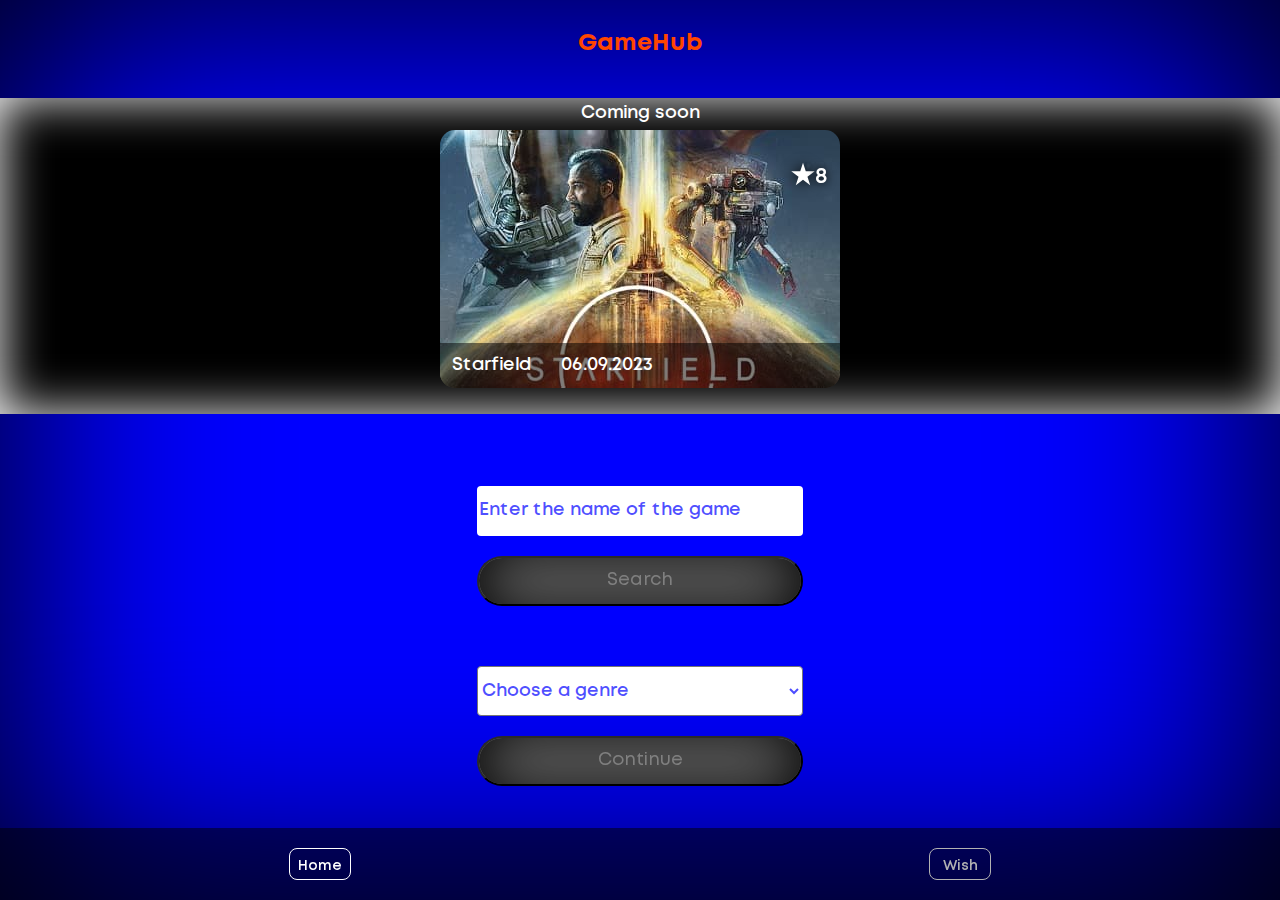
==== commit 879e07f3: "end" ====
--- a/index.html
+++ b/index.html
@@ -12,38 +12,46 @@
       <div class="genre__img-wrapper">
         <h2 class="genre__img-title">Coming soon</h2>
         <a href="game.html" class="genre__img-link">
-          <img class="genre__img-soon" src="img/starfield-icon.jpg" alt="">
+          <img class="genre__img-soon" src="img/starfield-icon2.jpg" alt="">
           <pre class="genre__soon-text">Starfield      06.09.2023</pre>
+          <div class="genre__raiting-wrapper">
+            <svg class="genre__svg" width="24" height="24">
+              <use xlink:href="img/icons/stack.svg#star-icon"></use>
+            </svg>
+            <p class="genre__img-raiting">8</p>
+          </div>
         </a>
       </div>
-      <div class="genre__select-wrapper">
-        <select class="genre__select">
-          <option class="genre__option" value="" selected disabled>Choose a genre</option>
-          <option class="genre__option" value="Racing">Racing</option>
-          <option class="genre__option" value="Action">Action</option>
-          <option class="genre__option" value="Simulation">Simulation</option>
-          <option class="genre__option" value="Sports">Sports</option>
-          <option class="genre__option" value="Strategy">Strategy</option>
-          <option class="genre__option" value="Fantasy">Fantasy</option>
-        </select>
-        <button type="button" class="genre__button">Continue</button>
+      <div class="genre__inputs-wrapper">
+        <div class="genre__input-wrapper">
+          <input type="text" class="genre__input" placeholder="Enter the name of the game">
+          <button type="button" class="genre__input-button">Search</button>
+        </div>
+        <div class="genre__select-wrapper">
+          <select class="genre__select">
+            <option class="genre__option" value="" selected disabled>Choose a genre</option>
+            <option class="genre__option" value="Racing">Racing</option>
+            <option class="genre__option" value="Action">Action</option>
+            <option class="genre__option" value="Simulation">Simulation</option>
+            <option class="genre__option" value="Sports">Sports</option>
+            <option class="genre__option" value="Strategy">Strategy</option>
+            <option class="genre__option" value="Fantasy">Fantasy</option>
+            <option class="genre__option" value="Adventure">Adventure</option>
+            <option class="genre__option" value="Arcade">Arcade</option>
+          </select>
+          <button type="button" class="genre__button">Continue</button>
+        </div>
       </div>
     </section>
     <footer class="footer">
       <nav class="main-nav">
         <li>
           <a class="main-nav__item main-nav__item--active" id="games-button">
-            <svg class="main-nav__svg-games" width="24" height="24">
-              <use xlink:href="img/icons/stack.svg#home-icon"></use>
-            </svg>
             <p class="main-nav__item-text">Home</p>
           </a>
         </li>
         <li>
           <a class="main-nav__item" href="" id="watch-button">
-            <svg class="main-nav__svg-watch" width="24" height="24">
-              <use xlink:href="img/icons/stack.svg#heart-icon"></use>
-            </svg>
             <p class="main-nav__item-text">Wish</p>
           </a>
         </li>
--- a/css/style.css
+++ b/css/style.css
@@ -1,2 +1,2 @@
-@keyframes left{0%{transform:translateX(374px)}to{transform:translateX(0)}}.visually-hidden{position:absolute;width:1px;height:1px;margin:-1px;border:0;padding:0;white-space:nowrap;-webkit-clip-path:inset(100%);clip-path:inset(100%);clip:rect(0,0,0,0);overflow:hidden}@font-face{font-family:"Mont";src:url(../fonts/Mont-Regular.woff2)format("woff2");font-weight:400;font-display:swap;font-style:normal}@font-face{font-family:"Mont";src:url(../fonts/Mont-SemiBold.woff2)format("woff2");font-weight:600;font-display:swap;font-style:normal}@font-face{font-family:"Mont";src:url(../fonts/Mont-Bold.woff2)format("woff2");font-weight:700;font-display:swap;font-style:normal}@font-face{font-family:"Mont";src:url(../fonts/Mont-Regular.woff)format("woff");font-weight:400;font-display:swap;font-style:normal}@font-face{font-family:"Mont";src:url(../fonts/Mont-SemiBold.woff)format("woff");font-weight:600;font-display:swap;font-style:normal}@font-face{font-family:"Mont";src:url(../fonts/Mont-Bold.woff)format("woff");font-weight:700;font-display:swap;font-style:normal}.page{width:100%;min-width:374px;background-color:#000}.page__body{width:100%;margin:0;display:grid;min-height:620px;grid-template-rows:1fr min-content;grid-template-columns:100%;box-shadow:inset 0 0 250px #000;background-color:#00f}.genre{display:grid;grid-template-rows:min-content 1fr 1fr;justify-items:center;align-items:center}.genre__title{margin:20px 0 0;font-family:"Mont";font-style:normal;font-weight:700;font-size:24px;line-height:120%;color:#ff4500;text-align:center}@media (min-width:720px){.genre__title{margin-top:80px}}.genre__img-wrapper{display:grid;justify-items:center;grid-template-rows:min-content 1fr;width:100%;height:242px;margin-top:10px;background-color:#000;box-shadow:inset 0 0 50px #fff}@media (min-width:720px){.genre__img-wrapper{height:316px}}.genre__img-title{margin:5px 0;font-family:"Mont";font-style:normal;font-weight:600;font-size:18px;line-height:120%;color:#fff;text-align:center}.genre__img-link{position:relative;text-decoration:none}.genre__img-soon{display:block;width:278px;border-radius:15px;object-fit:contain}@media (min-width:720px){.genre__img-soon{width:400px}}.genre__soon-text{position:absolute;left:0;bottom:30px;width:254px;margin:0;padding:12px;font-family:"Mont";font-style:normal;font-weight:600;font-size:12px;line-height:120%;color:#fff;text-align:left;border-radius:0 0 15px 15px;background-color:rgba(0,0,0,.5)}@media (min-width:720px){.genre__soon-text{width:376px;bottom:26px;font-size:18px}}.genre__button,.genre__select{width:326px;height:50px;font-family:"Mont";font-style:normal;font-size:18px;background-color:#fff}.genre__select{display:block;font-weight:700;line-height:120%;color:#00f;outline:0;border-radius:4px}.genre__button{display:flex;margin-top:60px;justify-self:center;justify-content:center;align-items:center;border-radius:25px;color:#fff;font-weight:400;text-decoration:none;box-shadow:inset 0 0 60px #000;filter:brightness(.5)}.genre__button--active{filter:brightness(1)}@media (min-width:720px){.genre__button{margin-top:180px}}.footer{width:100%}.main-nav{display:flex;margin-top:20px;margin-bottom:10px;justify-content:space-around;list-style:none}@media (min-width:720px){.main-nav{margin-top:40px}}.main-nav__item{display:grid;justify-items:center;text-decoration:none;filter:brightness(70%)}.main-nav__item--active{filter:brightness(100%)}.main-nav__item-text{margin:0;font-family:"Mont";font-style:normal;font-weight:400;font-size:12px;line-height:120%;color:#fff}@media (min-width:720px){.main-nav__item-text{margin-top:5px;font-size:14px}}.main-nav__svg-games,.main-nav__svg-watch{fill:#fff}@media (min-width:720px){.main-nav__svg-games,.main-nav__svg-watch{transform:scale(1.3)}}.games__wrapper{display:grid;grid-template-rows:min-content min-content;margin-left:12px;margin-right:12px}@media (min-width:720px){.games__wrapper{margin-left:80px;margin-right:80px}}.games__title{margin:40px 0 0;font-family:"Mont";font-style:normal;font-weight:700;font-size:22px;line-height:120%;color:#ff4500;text-align:center}@media (min-width:720px){.games__title{margin-top:60px}}.games__list{width:100%;justify-self:center;margin:30px 0 0;padding:0;list-style:none}.games__item{position:relative;display:block;margin-top:5px;background-color:#000;box-shadow:inset 0 0 30px #fff}@media (min-width:720px){.games__item{margin-top:10px;box-shadow:inset 0 0 50px #fff}}.games__link{position:relative;display:grid;grid-template-columns:210px 1fr;text-decoration:none}@media (min-width:720px){.games__link{grid-template-columns:420px 1fr}}.games__img{width:200px;margin:5px;object-fit:contain;border-radius:15px}@media (min-width:720px){.games__img{margin:10px;width:400px}}.games__text-wrapper{margin-left:10px;justify-self:left;align-self:center}.games__name{margin:0;font-family:"Mont";font-style:normal;font-weight:400;font-size:14px;line-height:120%;color:#fff;text-align:left}@media (min-width:720px){.games__name{font-size:18px}}.games__genre{margin:10px 0 0;font-family:"Mont";font-style:normal;font-weight:400;font-size:12px;line-height:120%;color:#fff;text-align:left}@media (min-width:720px){.games__genre{font-size:14px}}.game,.game__slider{position:relative;width:100%;overflow-x:hidden}.game{display:grid;grid-template-rows:min-content;align-content:center;font-family:"Mont";font-style:normal;font-weight:700;font-size:22px;line-height:120%;color:#fff;text-align:left}.game__slider{max-width:430px;justify-self:center}@media (min-width:720px){.game__slider{width:550px;height:800px;max-width:550px;overflow-x:hidden}}.game__card-container{position:relative;display:flex;flex-wrap:nowrap;transition:left .3s}.game__img{width:100vw;max-width:430px;object-fit:cover;border-radius:15px}@media (min-width:720px){.game__img{min-width:550px;max-width:550px;height:800px}}.game__wrapper{position:absolute;display:flex;bottom:0;left:36px;width:calc(100% - 72px);height:550px;align-items:flex-end}@media (min-width:720px){.game__wrapper{width:478px;height:800px}}.game__container{display:grid;grid-template-rows:min-content min-content 1fr;margin-bottom:15px;text-shadow:0 0 8px #000}@media (min-width:720px){.game__container{margin-left:24px;margin-right:24px;margin-bottom:30px}}.game__name{margin:0;font-weight:700;font-size:24px}.game__genre,.game__text{margin:0;font-weight:400;font-size:18px}.game__text{margin:10px 0 0;font-size:14px;line-height:115%}@media (min-width:720px){.game__text{font-size:16px}}.game__button-back{position:absolute;display:flex;justify-content:center;align-items:center;top:30px;left:36px;margin:0;padding:0;font-weight:400;color:#ff4500;border:0}.game__span{margin-right:12px;font-size:36px}.game__button-watchlist{position:absolute;display:flex;justify-content:center;align-items:center;top:30px;right:36px;width:36px;height:36px;margin:0;padding:0;background-color:transparent;border:2px solid #ff4500;border-radius:50%}.game__button-svg{filter:brightness(70%)}.game__button-svg--active{filter:brightness(150%)}.game__button-left{position:absolute;top:50%;left:4px;width:24px;height:24px;margin:0;padding:0;background-color:transparent;border:0;transform:rotateY(180deg);filter:brightness(85%)}@media (min-width:720px){.game__button-left{top:400px;left:42px}}.game__button-right{position:absolute;top:50%;right:4px;width:24px;height:24px;margin:0;padding:0;background-color:transparent;border:0;filter:brightness(85%)}@media (min-width:720px){.game__button-right{top:400px;right:42px}}.button-left__svg,.button-right__svg{filter:drop-shadow(0 0 4px #ff4500)}
-/*# sourceMappingURL=[data-uri] */+@keyframes left{0%{transform:translateX(374px)}to{transform:translateX(0)}}.visually-hidden{position:absolute;width:1px;height:1px;margin:-1px;border:0;padding:0;white-space:nowrap;-webkit-clip-path:inset(100%);clip-path:inset(100%);clip:rect(0,0,0,0);overflow:hidden}@font-face{font-family:"Mont";src:url(../fonts/Mont-Regular.woff2)format("woff2");font-weight:400;font-display:swap;font-style:normal}@font-face{font-family:"Mont";src:url(../fonts/Mont-SemiBold.woff2)format("woff2");font-weight:600;font-display:swap;font-style:normal}@font-face{font-family:"Mont";src:url(../fonts/Mont-Bold.woff2)format("woff2");font-weight:700;font-display:swap;font-style:normal}@font-face{font-family:"Mont";src:url(../fonts/Mont-Regular.woff)format("woff");font-weight:400;font-display:swap;font-style:normal}@font-face{font-family:"Mont";src:url(../fonts/Mont-SemiBold.woff)format("woff");font-weight:600;font-display:swap;font-style:normal}@font-face{font-family:"Mont";src:url(../fonts/Mont-Bold.woff)format("woff");font-weight:700;font-display:swap;font-style:normal}.page{width:100%;min-width:374px;background-color:#000}.page__body{width:100%;margin:0;display:grid;min-height:620px;grid-template-rows:1fr min-content;grid-template-columns:100%;box-shadow:inset 0 0 250px #000;background-color:#00f}.genre{display:grid;grid-template-rows:min-content 1fr 1fr;justify-items:center;align-items:center}.genre__title{margin:10px 0 0;font-family:"Mont";font-style:normal;font-weight:700;font-size:24px;line-height:120%;color:#ff4500;text-align:center}@media (min-width:720px){.genre__title{margin-top:30px}}.genre__img-wrapper{display:grid;justify-items:center;grid-template-rows:min-content 1fr;width:100%;height:242px;margin-top:10px;background-color:#000;box-shadow:inset 0 0 50px #fff}@media (min-width:720px){.genre__img-wrapper{height:316px}}.genre__img-title{margin:5px 0;font-family:"Mont";font-style:normal;font-weight:600;font-size:18px;line-height:120%;color:#fff;text-align:center}.genre__img-link{position:relative;text-decoration:none}.genre__img-soon{display:block;width:278px;border-radius:15px;object-fit:contain}@media (min-width:720px){.genre__img-soon{width:400px}}.genre__raiting-wrapper{position:absolute;display:flex;align-items:center;right:12px;top:12px}.genre__svg{margin-top:-6px;filter:drop-shadow(0 0 5px #000)}@media (min-width:720px){.genre__svg{transform:scale(1.3)}}.genre__img-raiting{font-family:"Mont";font-style:normal;font-weight:600;font-size:14px;line-height:120%;color:#fff;filter:drop-shadow(0 0 5px #000)}@media (min-width:720px){.genre__img-raiting{font-size:22px}}.genre__soon-text{position:absolute;left:0;bottom:30px;width:254px;margin:0;padding:12px;font-family:"Mont";font-style:normal;font-weight:600;font-size:14px;line-height:120%;color:#fff;text-align:left;border-radius:0 0 15px 15px;background-color:rgba(0,0,0,.5)}@media (min-width:720px){.genre__soon-text{width:376px;bottom:26px;font-size:18px}}.genre__select-wrapper{margin-top:60px}.genre__input,.genre__select{display:block;font-family:"Mont";font-style:normal;font-weight:600;font-size:18px;line-height:120%;outline:0;border-radius:4px;background-color:#fff}.genre__select{width:326px;height:50px;color:rgba(0,0,255,.7)}.genre__input{width:322px;height:48px;color:#00f;border:0}.genre__input::placeholder{color:rgba(0,0,255,.7)}.genre__button{display:flex;width:326px;height:50px;margin-top:10px;justify-self:center;justify-content:center;align-items:center;border-radius:25px;color:#fff;font-family:"Mont";font-style:normal;font-weight:400;font-size:18px;text-decoration:none;background-color:#fff;box-shadow:inset 0 0 60px #000;filter:brightness(.5)}.genre__button--active{filter:brightness(1)}@media (min-width:720px){.genre__button{margin-top:20px}}.genre__input-button{display:flex;width:326px;height:50px;margin-top:10px;justify-self:center;justify-content:center;align-items:center;border-radius:25px;color:#fff;font-family:"Mont";font-style:normal;font-weight:400;font-size:18px;text-decoration:none;background-color:#fff;box-shadow:inset 0 0 60px #000;filter:brightness(.5)}.genre__input-button--active{filter:brightness(1)}@media (min-width:720px){.genre__input-button{margin-top:20px}}.footer{width:100%;background-color:rgba(0,0,0,.5)}.main-nav{display:flex;margin-top:20px;margin-bottom:10px;justify-content:space-around;list-style:none}@media (min-width:720px){.main-nav{margin-top:20px;margin-bottom:20px}}.main-nav__item{display:grid;width:60px;height:30px;justify-items:center;align-items:center;text-decoration:none;border-radius:8px;border:1px solid #fff;filter:brightness(70%)}.main-nav__item--active{filter:brightness(100%)}.main-nav__item-text{margin:0;font-family:"Mont";font-style:normal;font-weight:600;font-size:14px;line-height:120%;color:#fff}@media (min-width:720px){.main-nav__item-text{margin-top:5px;font-size:14px}}.main-nav__svg-games,.main-nav__svg-watch{fill:#fff}@media (min-width:720px){.main-nav__svg-games,.main-nav__svg-watch{transform:scale(1.3)}}.games__wrapper{display:grid;grid-template-rows:min-content min-content;margin-left:12px;margin-right:12px}@media (min-width:720px){.games__wrapper{margin-left:24px;margin-right:24px}}.games__title{margin:40px 0 0;font-family:"Mont";font-style:normal;font-weight:700;font-size:22px;line-height:120%;color:#ff4500;text-align:center}@media (min-width:720px){.games__title{margin-top:60px}}.games__list{width:100%;justify-self:center;margin:30px 0 0;padding:0;list-style:none}.games__item{position:relative;display:block;margin-top:5px;background-color:#000;box-shadow:inset 0 0 30px #fff}@media (min-width:720px){.games__item{margin-top:10px;box-shadow:inset 0 0 50px #fff}}.games__link{position:relative;display:grid;grid-template-columns:210px 1fr;text-decoration:none}@media (min-width:720px){.games__link{grid-template-columns:320px 1fr}}.games__img{width:200px;margin:5px;object-fit:contain;border-radius:15px}@media (min-width:720px){.games__img{margin:10px;width:300px}}.games__text-wrapper{margin-left:10px;justify-self:left;align-self:center}.games__name{margin:0;font-family:"Mont";font-style:normal;font-weight:400;font-size:14px;line-height:120%;color:#fff;text-align:left}@media (min-width:720px){.games__name{font-size:22px}}.games__genre{margin:10px 0 0;font-family:"Mont";font-style:normal;font-weight:400;font-size:12px;line-height:120%;color:#fff;text-align:left}@media (min-width:720px){.games__genre{font-size:18px}}.games__raiting-wrapper{display:flex;align-items:center}.games__img-raiting{margin-left:5px;font-family:"Mont";font-style:normal;font-weight:600;font-size:14px;line-height:120%;color:#fff;filter:drop-shadow(0 0 5px #000)}@media (min-width:720px){.games__img-raiting{font-size:22px}}.game,.game__slider{position:relative;width:100%;overflow-x:hidden}.game{display:grid;grid-template-rows:46% 54%;align-items:center;font-family:"Mont";font-style:normal;font-weight:700;font-size:22px;line-height:120%;color:#fff;text-align:left}.game__slider{max-width:430px;justify-self:center}@media (min-width:720px){.game__slider{width:600px;max-width:600px;overflow-x:hidden}}.game__card-container{position:relative;display:flex;flex-wrap:nowrap;transition:left .3s}.game__img{width:100vw;max-width:430px;object-fit:cover}@media (min-width:720px){.game__img{min-width:600px;max-width:600px}}.game__wrapper{display:flex;margin-left:36px;width:calc(100% - 72px);align-items:flex-end;align-self:flex-start;justify-content:center}.game__container{display:grid;grid-template-rows:min-content min-content 1fr;margin-bottom:15px;text-shadow:0 0 8px #000}@media (min-width:720px){.game__container{width:600px}}.game__name{margin:0;font-weight:700;font-size:24px}@media (min-width:720px){.game__name{font-size:36px}}.game__genre{margin:0;font-weight:400;font-size:18px}@media (min-width:720px){.game__genre{margin-top:10px;font-size:26px}}.game__rating-wrapper{display:flex;margin-top:10px;align-items:center}.game__img-rating{margin:0 0 0 5px;font-size:22px}@media (min-width:720px){.game__img-rating{font-size:28px}.game__svg{margin-top:-6px;transform:scale(1.5)}}.game__text{margin:10px 0 0;font-weight:400;font-size:14px;line-height:115%}@media (min-width:720px){.game__text{font-size:22px;line-height:120%}}.game__button-back{position:absolute;display:flex;justify-content:center;align-items:center;top:30px;left:36px;margin:0;padding:0;font-weight:400;color:#fff;border:0;text-shadow:0 0 8px #000}.game__span{margin-right:12px;font-size:36px}.game__button-watchlist{position:absolute;display:flex;justify-content:center;align-items:center;top:30px;right:36px;width:48px;height:36px;margin:0;padding:0;background-color:transparent;border:2px solid #fff;border-radius:50%}.game__button-wish{margin:0;font-family:"Mont";font-style:normal;font-weight:700;font-size:12px;line-height:120%;color:#fff;filter:brightness(70%)}.game__button-wish--active{filter:brightness(150%)}.game__button-left,.game__button-right{position:absolute;top:50%;width:24px;height:24px;margin:0;padding:0;background-color:transparent;border:0;filter:brightness(85%)}.game__button-left{left:4px;transform:rotateY(180deg)}.game__button-right{right:4px}.button-left__svg,.button-right__svg{filter:drop-shadow(0 0 4px #000)}
+/*# sourceMappingURL=[data-uri] */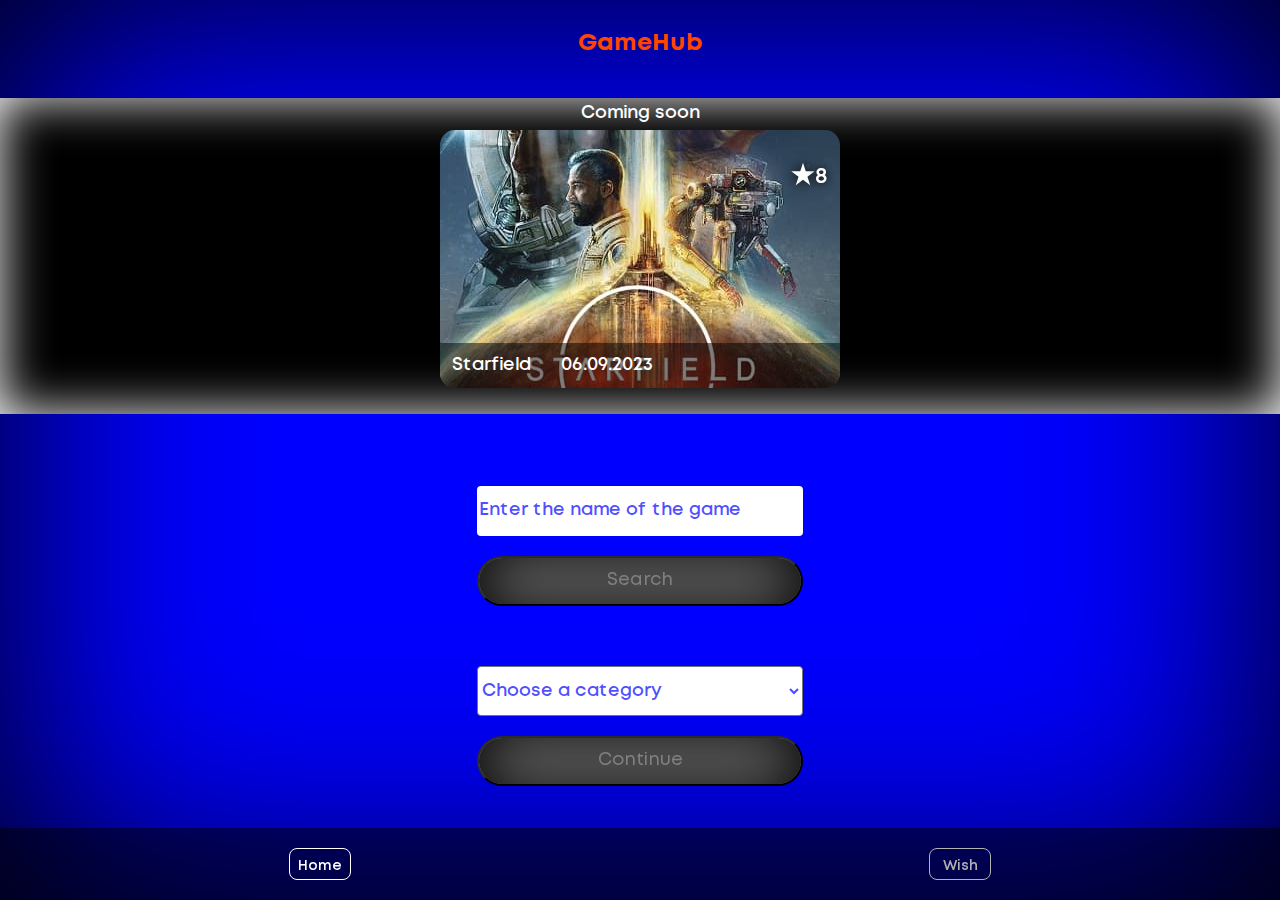
==== commit 2e034f23: "add games make different" ====
--- a/index.html
+++ b/index.html
@@ -3,60 +3,60 @@
   <head>
     <meta charset="utf-8">
     <meta name="viewport" content="width=device-width,initial-scale=1">
-    <title>Games Review4</title>
+    <title>GameHub</title>
     <link rel="stylesheet" href="css/style.css">
   </head>
   <body class="page__body">
-    <section class="genre">
-      <h1 class="genre__title">GameHub</h1>
-      <div class="genre__img-wrapper">
-        <h2 class="genre__img-title">Coming soon</h2>
-        <a href="game.html" class="genre__img-link">
-          <img class="genre__img-soon" src="img/starfield-icon2.jpg" alt="">
-          <pre class="genre__soon-text">Starfield      06.09.2023</pre>
-          <div class="genre__raiting-wrapper">
-            <svg class="genre__svg" width="24" height="24">
+    <div class="category">
+      <p class="category__title">GameHub</p>
+      <div class="category__img-wrapper">
+        <p class="category__img-title">Coming soon</p>
+        <a href="game.html" class="category__img-link">
+          <img class="category__img-soon" src="img/starfield-icon2.jpg" alt="">
+          <pre class="category__soon-text">Starfield      06.09.2023</pre>
+          <div class="category__raiting-wrapper">
+            <svg class="category__svg" width="24" height="24">
               <use xlink:href="img/icons/stack.svg#star-icon"></use>
             </svg>
-            <p class="genre__img-raiting">8</p>
+            <p class="category__img-raiting">8</p>
           </div>
         </a>
       </div>
-      <div class="genre__inputs-wrapper">
-        <div class="genre__input-wrapper">
-          <input type="text" class="genre__input" placeholder="Enter the name of the game">
-          <button type="button" class="genre__input-button">Search</button>
+      <div class="category__inputs-wrapper">
+        <div class="category__input-wrapper">
+          <input type="text" class="category__input" placeholder="Enter the name of the game">
+          <button type="button" class="category__input-button">Search</button>
         </div>
-        <div class="genre__select-wrapper">
-          <select class="genre__select">
-            <option class="genre__option" value="" selected disabled>Choose a genre</option>
-            <option class="genre__option" value="Racing">Racing</option>
-            <option class="genre__option" value="Action">Action</option>
-            <option class="genre__option" value="Simulation">Simulation</option>
-            <option class="genre__option" value="Sports">Sports</option>
-            <option class="genre__option" value="Strategy">Strategy</option>
-            <option class="genre__option" value="Fantasy">Fantasy</option>
-            <option class="genre__option" value="Adventure">Adventure</option>
-            <option class="genre__option" value="Arcade">Arcade</option>
+        <div class="category__select-wrapper">
+          <select class="category__select">
+            <option class="category__option" value="" selected disabled>Choose a category</option>
+            <option class="category__option" value="Racing">Racing</option>
+            <option class="category__option" value="Action">Action</option>
+            <option class="category__option" value="Simulation">Simulation</option>
+            <option class="category__option" value="Sports">Sports</option>
+            <option class="category__option" value="Strategy">Strategy</option>
+            <option class="category__option" value="Fantasy">Fantasy</option>
+            <option class="category__option" value="Adventure">Adventure</option>
+            <option class="category__option" value="Arcade">Arcade</option>
           </select>
-          <button type="button" class="genre__button">Continue</button>
+          <button type="button" class="category__button">Continue</button>
         </div>
       </div>
-    </section>
-    <footer class="footer">
-      <nav class="main-nav">
+    </div>
+    <div class="page-end">
+      <div class="menu">
         <li>
-          <a class="main-nav__item main-nav__item--active" id="games-button">
-            <p class="main-nav__item-text">Home</p>
+          <a class="menu__item menu__item--active" id="games-button">
+            <p class="menu__item-text">Home</p>
           </a>
         </li>
         <li>
-          <a class="main-nav__item" href="" id="watch-button">
-            <p class="main-nav__item-text">Wish</p>
+          <a class="menu__item" href="" id="wish-button">
+            <p class="menu__item-text">Wish</p>
           </a>
         </li>
-      </nav>
-    </footer>
+      </div>
+    </div>
     <script src="js/index.js" defer></script>
   </body>
 </html>
--- a/css/style.css
+++ b/css/style.css
@@ -1,2 +1 @@
-@keyframes left{0%{transform:translateX(374px)}to{transform:translateX(0)}}.visually-hidden{position:absolute;width:1px;height:1px;margin:-1px;border:0;padding:0;white-space:nowrap;-webkit-clip-path:inset(100%);clip-path:inset(100%);clip:rect(0,0,0,0);overflow:hidden}@font-face{font-family:"Mont";src:url(../fonts/Mont-Regular.woff2)format("woff2");font-weight:400;font-display:swap;font-style:normal}@font-face{font-family:"Mont";src:url(../fonts/Mont-SemiBold.woff2)format("woff2");font-weight:600;font-display:swap;font-style:normal}@font-face{font-family:"Mont";src:url(../fonts/Mont-Bold.woff2)format("woff2");font-weight:700;font-display:swap;font-style:normal}@font-face{font-family:"Mont";src:url(../fonts/Mont-Regular.woff)format("woff");font-weight:400;font-display:swap;font-style:normal}@font-face{font-family:"Mont";src:url(../fonts/Mont-SemiBold.woff)format("woff");font-weight:600;font-display:swap;font-style:normal}@font-face{font-family:"Mont";src:url(../fonts/Mont-Bold.woff)format("woff");font-weight:700;font-display:swap;font-style:normal}.page{width:100%;min-width:374px;background-color:#000}.page__body{width:100%;margin:0;display:grid;min-height:620px;grid-template-rows:1fr min-content;grid-template-columns:100%;box-shadow:inset 0 0 250px #000;background-color:#00f}.genre{display:grid;grid-template-rows:min-content 1fr 1fr;justify-items:center;align-items:center}.genre__title{margin:10px 0 0;font-family:"Mont";font-style:normal;font-weight:700;font-size:24px;line-height:120%;color:#ff4500;text-align:center}@media (min-width:720px){.genre__title{margin-top:30px}}.genre__img-wrapper{display:grid;justify-items:center;grid-template-rows:min-content 1fr;width:100%;height:242px;margin-top:10px;background-color:#000;box-shadow:inset 0 0 50px #fff}@media (min-width:720px){.genre__img-wrapper{height:316px}}.genre__img-title{margin:5px 0;font-family:"Mont";font-style:normal;font-weight:600;font-size:18px;line-height:120%;color:#fff;text-align:center}.genre__img-link{position:relative;text-decoration:none}.genre__img-soon{display:block;width:278px;border-radius:15px;object-fit:contain}@media (min-width:720px){.genre__img-soon{width:400px}}.genre__raiting-wrapper{position:absolute;display:flex;align-items:center;right:12px;top:12px}.genre__svg{margin-top:-6px;filter:drop-shadow(0 0 5px #000)}@media (min-width:720px){.genre__svg{transform:scale(1.3)}}.genre__img-raiting{font-family:"Mont";font-style:normal;font-weight:600;font-size:14px;line-height:120%;color:#fff;filter:drop-shadow(0 0 5px #000)}@media (min-width:720px){.genre__img-raiting{font-size:22px}}.genre__soon-text{position:absolute;left:0;bottom:30px;width:254px;margin:0;padding:12px;font-family:"Mont";font-style:normal;font-weight:600;font-size:14px;line-height:120%;color:#fff;text-align:left;border-radius:0 0 15px 15px;background-color:rgba(0,0,0,.5)}@media (min-width:720px){.genre__soon-text{width:376px;bottom:26px;font-size:18px}}.genre__select-wrapper{margin-top:60px}.genre__input,.genre__select{display:block;font-family:"Mont";font-style:normal;font-weight:600;font-size:18px;line-height:120%;outline:0;border-radius:4px;background-color:#fff}.genre__select{width:326px;height:50px;color:rgba(0,0,255,.7)}.genre__input{width:322px;height:48px;color:#00f;border:0}.genre__input::placeholder{color:rgba(0,0,255,.7)}.genre__button{display:flex;width:326px;height:50px;margin-top:10px;justify-self:center;justify-content:center;align-items:center;border-radius:25px;color:#fff;font-family:"Mont";font-style:normal;font-weight:400;font-size:18px;text-decoration:none;background-color:#fff;box-shadow:inset 0 0 60px #000;filter:brightness(.5)}.genre__button--active{filter:brightness(1)}@media (min-width:720px){.genre__button{margin-top:20px}}.genre__input-button{display:flex;width:326px;height:50px;margin-top:10px;justify-self:center;justify-content:center;align-items:center;border-radius:25px;color:#fff;font-family:"Mont";font-style:normal;font-weight:400;font-size:18px;text-decoration:none;background-color:#fff;box-shadow:inset 0 0 60px #000;filter:brightness(.5)}.genre__input-button--active{filter:brightness(1)}@media (min-width:720px){.genre__input-button{margin-top:20px}}.footer{width:100%;background-color:rgba(0,0,0,.5)}.main-nav{display:flex;margin-top:20px;margin-bottom:10px;justify-content:space-around;list-style:none}@media (min-width:720px){.main-nav{margin-top:20px;margin-bottom:20px}}.main-nav__item{display:grid;width:60px;height:30px;justify-items:center;align-items:center;text-decoration:none;border-radius:8px;border:1px solid #fff;filter:brightness(70%)}.main-nav__item--active{filter:brightness(100%)}.main-nav__item-text{margin:0;font-family:"Mont";font-style:normal;font-weight:600;font-size:14px;line-height:120%;color:#fff}@media (min-width:720px){.main-nav__item-text{margin-top:5px;font-size:14px}}.main-nav__svg-games,.main-nav__svg-watch{fill:#fff}@media (min-width:720px){.main-nav__svg-games,.main-nav__svg-watch{transform:scale(1.3)}}.games__wrapper{display:grid;grid-template-rows:min-content min-content;margin-left:12px;margin-right:12px}@media (min-width:720px){.games__wrapper{margin-left:24px;margin-right:24px}}.games__title{margin:40px 0 0;font-family:"Mont";font-style:normal;font-weight:700;font-size:22px;line-height:120%;color:#ff4500;text-align:center}@media (min-width:720px){.games__title{margin-top:60px}}.games__list{width:100%;justify-self:center;margin:30px 0 0;padding:0;list-style:none}.games__item{position:relative;display:block;margin-top:5px;background-color:#000;box-shadow:inset 0 0 30px #fff}@media (min-width:720px){.games__item{margin-top:10px;box-shadow:inset 0 0 50px #fff}}.games__link{position:relative;display:grid;grid-template-columns:210px 1fr;text-decoration:none}@media (min-width:720px){.games__link{grid-template-columns:320px 1fr}}.games__img{width:200px;margin:5px;object-fit:contain;border-radius:15px}@media (min-width:720px){.games__img{margin:10px;width:300px}}.games__text-wrapper{margin-left:10px;justify-self:left;align-self:center}.games__name{margin:0;font-family:"Mont";font-style:normal;font-weight:400;font-size:14px;line-height:120%;color:#fff;text-align:left}@media (min-width:720px){.games__name{font-size:22px}}.games__genre{margin:10px 0 0;font-family:"Mont";font-style:normal;font-weight:400;font-size:12px;line-height:120%;color:#fff;text-align:left}@media (min-width:720px){.games__genre{font-size:18px}}.games__raiting-wrapper{display:flex;align-items:center}.games__img-raiting{margin-left:5px;font-family:"Mont";font-style:normal;font-weight:600;font-size:14px;line-height:120%;color:#fff;filter:drop-shadow(0 0 5px #000)}@media (min-width:720px){.games__img-raiting{font-size:22px}}.game,.game__slider{position:relative;width:100%;overflow-x:hidden}.game{display:grid;grid-template-rows:46% 54%;align-items:center;font-family:"Mont";font-style:normal;font-weight:700;font-size:22px;line-height:120%;color:#fff;text-align:left}.game__slider{max-width:430px;justify-self:center}@media (min-width:720px){.game__slider{width:600px;max-width:600px;overflow-x:hidden}}.game__card-container{position:relative;display:flex;flex-wrap:nowrap;transition:left .3s}.game__img{width:100vw;max-width:430px;object-fit:cover}@media (min-width:720px){.game__img{min-width:600px;max-width:600px}}.game__wrapper{display:flex;margin-left:36px;width:calc(100% - 72px);align-items:flex-end;align-self:flex-start;justify-content:center}.game__container{display:grid;grid-template-rows:min-content min-content 1fr;margin-bottom:15px;text-shadow:0 0 8px #000}@media (min-width:720px){.game__container{width:600px}}.game__name{margin:0;font-weight:700;font-size:24px}@media (min-width:720px){.game__name{font-size:36px}}.game__genre{margin:0;font-weight:400;font-size:18px}@media (min-width:720px){.game__genre{margin-top:10px;font-size:26px}}.game__rating-wrapper{display:flex;margin-top:10px;align-items:center}.game__img-rating{margin:0 0 0 5px;font-size:22px}@media (min-width:720px){.game__img-rating{font-size:28px}.game__svg{margin-top:-6px;transform:scale(1.5)}}.game__text{margin:10px 0 0;font-weight:400;font-size:14px;line-height:115%}@media (min-width:720px){.game__text{font-size:22px;line-height:120%}}.game__button-back{position:absolute;display:flex;justify-content:center;align-items:center;top:30px;left:36px;margin:0;padding:0;font-weight:400;color:#fff;border:0;text-shadow:0 0 8px #000}.game__span{margin-right:12px;font-size:36px}.game__button-watchlist{position:absolute;display:flex;justify-content:center;align-items:center;top:30px;right:36px;width:48px;height:36px;margin:0;padding:0;background-color:transparent;border:2px solid #fff;border-radius:50%}.game__button-wish{margin:0;font-family:"Mont";font-style:normal;font-weight:700;font-size:12px;line-height:120%;color:#fff;filter:brightness(70%)}.game__button-wish--active{filter:brightness(150%)}.game__button-left,.game__button-right{position:absolute;top:50%;width:24px;height:24px;margin:0;padding:0;background-color:transparent;border:0;filter:brightness(85%)}.game__button-left{left:4px;transform:rotateY(180deg)}.game__button-right{right:4px}.button-left__svg,.button-right__svg{filter:drop-shadow(0 0 4px #000)}
-/*# sourceMappingURL=[data-uri] */+@keyframes left{0%{transform:translateX(374px)}to{transform:translateX(0)}}.visually-hidden{position:absolute;width:1px;height:1px;margin:-1px;border:0;padding:0;white-space:nowrap;-webkit-clip-path:inset(100%);clip-path:inset(100%);clip:rect(0,0,0,0);overflow:hidden}@font-face{font-family:"Mont";src:url(../fonts/Mont-Regular.woff2)format("woff2");font-weight:400;font-display:swap;font-style:normal}@font-face{font-family:"Mont";src:url(../fonts/Mont-SemiBold.woff2)format("woff2");font-weight:600;font-display:swap;font-style:normal}@font-face{font-family:"Mont";src:url(../fonts/Mont-Bold.woff2)format("woff2");font-weight:700;font-display:swap;font-style:normal}@font-face{font-family:"Mont";src:url(../fonts/Mont-Regular.woff)format("woff");font-weight:400;font-display:swap;font-style:normal}@font-face{font-family:"Mont";src:url(../fonts/Mont-SemiBold.woff)format("woff");font-weight:600;font-display:swap;font-style:normal}@font-face{font-family:"Mont";src:url(../fonts/Mont-Bold.woff)format("woff");font-weight:700;font-display:swap;font-style:normal}@font-face{font-family:"Open Sans";src:url(../fonts/opensanssemibold.woff2)format("woff2");font-weight:600;font-display:swap;font-style:normal}@font-face{font-family:"Open Sans";src:url(../fonts/opensans.woff2)format("woff2");font-weight:400;font-display:swap;font-style:normal}@font-face{font-family:"Open Sans";src:url(../fonts/opensansbold.woff2)format("woff2");font-weight:700;font-display:swap;font-style:normal}@font-face{font-family:"Open Sans";src:url(../fonts/opensanssemibold.woff)format("woff");font-weight:600;font-display:swap;font-style:normal}@font-face{font-family:"Open Sans";src:url(../fonts/opensans.woff)format("woff");font-weight:400;font-display:swap;font-style:normal}@font-face{font-family:"Open Sans";src:url(../fonts/opensansbold.woff)format("woff");font-weight:700;font-display:swap;font-style:normal}.page{width:100%;min-width:374px;background-color:#000}.page__body{width:100%;margin:0;display:grid;min-height:620px;grid-template-rows:1fr min-content;grid-template-columns:100%;box-shadow:inset 0 0 250px #000;background-color:#00f}.category__title{margin:10px 0 0;font-family:"Mont";font-style:normal;font-weight:700;font-size:24px;line-height:120%;color:#ff4500;text-align:center}@media (min-width:720px){.category__title{margin-top:30px}}.category{display:grid;grid-template-rows:min-content 1fr 1fr;justify-items:center;align-items:center}.category__img-wrapper{display:grid;justify-items:center;grid-template-rows:min-content 1fr;width:100%;height:242px;margin-top:10px;background-color:#000;box-shadow:inset 0 0 50px #fff}@media (min-width:720px){.category__img-wrapper{height:316px}}.category__img-link{position:relative;text-decoration:none}.category__raiting-wrapper{position:absolute;display:flex;align-items:center;right:12px;top:12px}.category__img-soon{display:block;width:278px;border-radius:15px;object-fit:contain}@media (min-width:720px){.category__img-soon{width:400px}}.category__svg{margin-top:-6px;filter:drop-shadow(0 0 5px #000)}@media (min-width:720px){.category__svg{transform:scale(1.3)}}.category__img-raiting{font-family:"Mont";font-style:normal;font-weight:600;font-size:14px;line-height:120%;color:#fff;filter:drop-shadow(0 0 5px #000)}@media (min-width:720px){.category__img-raiting{font-size:22px}}.category__soon-text{position:absolute;left:0;bottom:30px;width:254px;margin:0;padding:12px;font-family:"Mont";font-style:normal;font-weight:600;font-size:14px;line-height:120%;color:#fff;text-align:left;border-radius:0 0 15px 15px;background-color:rgba(0,0,0,.5)}@media (min-width:720px){.category__soon-text{width:376px;bottom:26px;font-size:18px}}.category__select-wrapper{margin-top:20px}@media (min-width:720px){.category__select-wrapper{margin-top:60px}}.category__input,.category__select{display:block;font-family:"Mont";font-style:normal;font-weight:600;font-size:18px;line-height:120%;outline:0;border-radius:4px;background-color:#fff}.category__select{width:326px;height:50px;color:rgba(0,0,255,.7)}.category__input{width:322px;height:48px;padding:1px 2px;color:#00f;border:0}.category__input::placeholder{color:rgba(0,0,255,.7)}.category__button{display:flex;width:326px;height:50px;margin-top:10px;justify-self:center;justify-content:center;align-items:center;border-radius:25px;color:#fff;font-family:"Mont";font-style:normal;font-weight:400;font-size:18px;text-decoration:none;background-color:#fff;box-shadow:inset 0 0 60px #000;filter:brightness(.5)}.category__button--active{filter:brightness(1)}@media (min-width:720px){.category__button{margin-top:20px}}.category__input-button{display:flex;width:326px;height:50px;margin-top:10px;justify-self:center;justify-content:center;align-items:center;border-radius:25px;color:#fff;font-family:"Mont";font-style:normal;font-weight:400;font-size:18px;text-decoration:none;background-color:#fff;box-shadow:inset 0 0 60px #000;filter:brightness(.5)}.category__input-button--active{filter:brightness(1)}@media (min-width:720px){.category__input-button{margin-top:20px}}.category__img-title{margin:5px 0;font-family:"Mont";font-style:normal;font-weight:600;font-size:18px;line-height:120%;color:#fff;text-align:center}.page-end{width:100%;background-color:rgba(0,0,0,.5)}.menu{display:flex;margin-top:20px;margin-bottom:10px;justify-content:space-around;list-style:none}@media (min-width:720px){.menu{margin-top:20px;margin-bottom:20px}}.menu__item{display:grid;width:60px;height:30px;justify-items:center;align-items:center;text-decoration:none;border-radius:8px;border:1px solid #fff;filter:brightness(70%)}.menu__item--active{filter:brightness(100%)}.menu__item-text{margin:0;font-family:"Mont";font-style:normal;font-weight:600;font-size:14px;line-height:120%;color:#fff}@media (min-width:720px){.menu__item-text{margin-top:5px;font-size:14px}}.menu__svg-games,.menu__svg-watch{fill:#fff}@media (min-width:720px){.menu__svg-games,.menu__svg-watch{transform:scale(1.3)}}.menu1,.menu2,.menu3,.menu4,.menu5,.menu6{width:100%;max-width:430px;justify-self:center}.list__item{position:relative;display:block;margin-top:5px;background-color:#000;box-shadow:inset 0 0 30px #fff}@media (min-width:720px){.list__item{margin-top:10px;box-shadow:inset 0 0 50px #fff}}.list__title{margin:40px 0 0;font-family:"Mont";font-style:normal;font-weight:700;font-size:22px;line-height:120%;color:#ff4500;text-align:center}@media (min-width:720px){.list__title{margin-top:60px}}.list__link{position:relative;display:grid;grid-template-columns:210px 1fr;text-decoration:none}@media (min-width:720px){.list__link{grid-template-columns:320px 1fr}}.list__text-wrapper{margin-left:10px;justify-self:left;align-self:center}.list__name{margin:0;font-family:"Mont";font-style:normal;font-weight:400;font-size:14px;line-height:120%;color:#fff;text-align:left}@media (min-width:720px){.list__name{font-size:22px}}.list__img{width:200px;margin:5px;object-fit:contain;border-radius:15px}@media (min-width:720px){.list__img{margin:10px;width:300px}}.list__raiting-wrapper{display:flex;align-items:center}.list__genre{margin:10px 0 0;font-family:"Mont";font-style:normal;font-weight:400;font-size:12px;line-height:120%;color:#fff;text-align:left}@media (min-width:720px){.list__genre{font-size:18px}}.list__list{width:100%;justify-self:center;margin:30px 0 0;padding:0;list-style:none}.list__img-raiting{margin-left:5px;font-family:"Mont";font-style:normal;font-weight:600;font-size:14px;line-height:120%;color:#fff;filter:drop-shadow(0 0 5px #000)}@media (min-width:720px){.list__img-raiting{font-size:22px}}.list__wrapper{display:grid;grid-template-rows:min-content min-content;margin-left:12px;margin-right:12px}@media (min-width:720px){.list__wrapper{margin-left:24px;margin-right:24px}}.item__text{margin:10px 0 0;font-weight:400;font-size:14px;line-height:115%}@media (min-width:720px){.item__text{font-size:22px;line-height:120%}}.item1,.item10,.item11,.item12,.item13,.item14,.item15,.item16,.item17,.item18,.item19,.item2,.item20,.item21,.item22,.item23,.item24,.item25,.item26,.item27,.item28,.item29,.item3,.item30,.item31,.item32,.item33,.item34,.item35,.item36,.item37,.item38,.item39,.item4,.item40,.item41,.item42,.item43,.item44,.item45,.item46,.item47,.item48,.item5,.item6,.item7,.item8,.item9,.item__slider{width:100%;max-width:430px;justify-self:center}.item__slider{position:relative;overflow-x:hidden}@media (min-width:720px){.item__slider{width:600px;max-width:600px;overflow-x:hidden}}.item__img{width:100vw;max-width:430px;object-fit:cover}@media (min-width:720px){.item__img{min-width:600px;max-width:600px}}.item__container{display:grid;grid-template-rows:min-content min-content 1fr;margin-bottom:15px;text-shadow:0 0 8px #000}@media (min-width:720px){.item__container{width:600px}}.item__card-container{position:relative;display:flex;flex-wrap:nowrap;transition:left .3s}.item__name{margin:0;font-weight:700;font-size:24px}@media (min-width:720px){.item__name{font-size:36px}.item__svg{margin-top:-6px;transform:scale(1.5)}}.item__genre{margin:0;font-weight:400;font-size:18px}@media (min-width:720px){.item__genre{margin-top:10px;font-size:26px}}.item__rating-wrapper{display:flex;margin-top:10px;align-items:center}.item__img-rating{margin:0 0 0 5px;font-size:22px}@media (min-width:720px){.item__img-rating{font-size:28px}}.item__button-back{position:absolute;display:flex;justify-content:center;align-items:center;top:30px;left:36px;margin:0;padding:0;font-weight:400;color:#fff;border:0;text-shadow:0 0 8px #000}.item__span{margin-right:12px;font-size:36px}.item__button-wish{margin:0;font-family:"Mont";font-style:normal;font-weight:700;font-size:12px;line-height:120%;color:#fff;filter:brightness(70%)}.item__button-wish--active{filter:brightness(150%)}.item__button-left,.item__button-watchlist{position:absolute;margin:0;padding:0;background-color:transparent}.item__button-watchlist{display:flex;justify-content:center;align-items:center;top:30px;right:36px;width:48px;height:36px;border:2px solid #fff;border-radius:50%}.item__button-left{top:50%;left:4px;width:24px;height:24px;border:0;transform:rotateY(180deg);filter:brightness(85%)}.item__wrapper{display:flex;margin-left:36px;width:calc(100% - 72px);align-items:flex-end;align-self:flex-start;justify-content:center}.item__button-right{position:absolute;top:50%;right:4px;width:24px;height:24px;margin:0;padding:0;background-color:transparent;border:0;filter:brightness(85%)}.button-left__svg,.button-right__svg{filter:drop-shadow(0 0 4px #000)}.item{position:relative;display:grid;grid-template-rows:46% 54%;width:100%;align-items:center;font-family:"Mont";font-style:normal;font-weight:700;font-size:22px;line-height:120%;color:#fff;text-align:left;overflow-x:hidden}